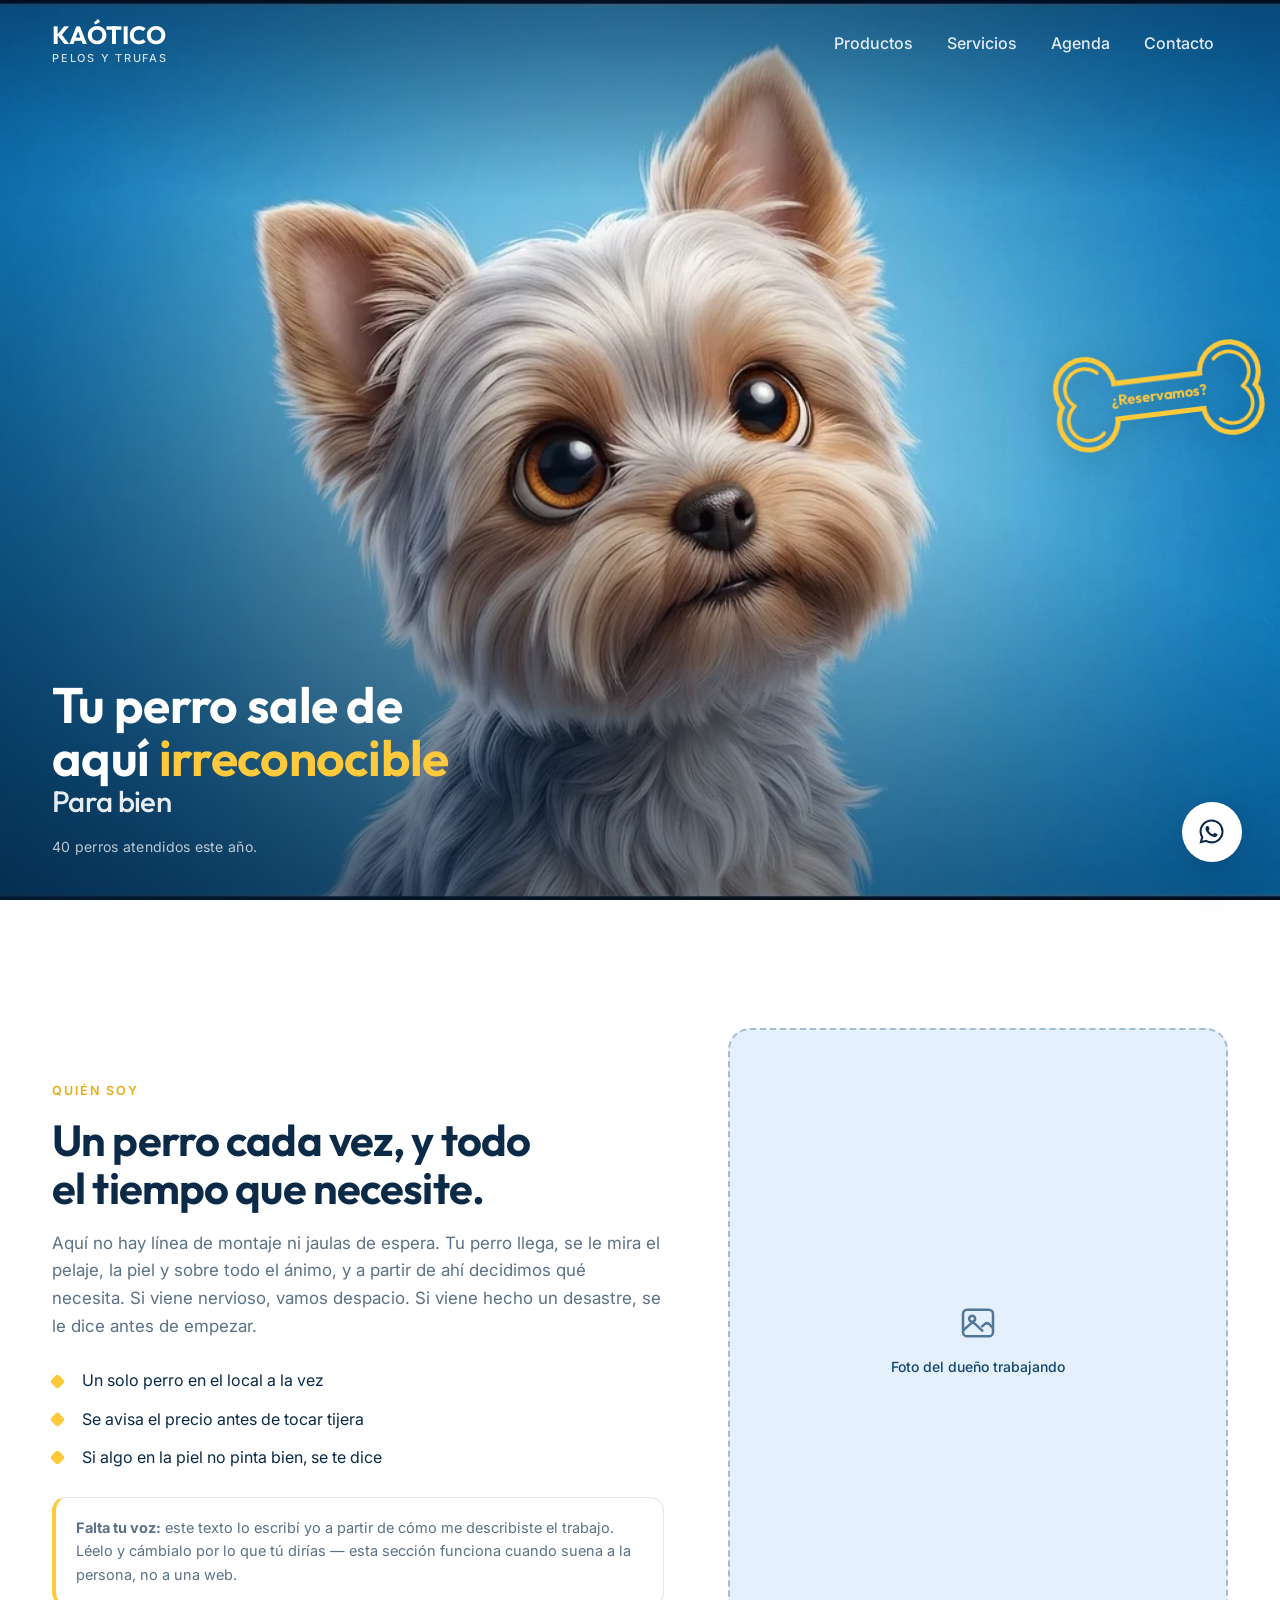
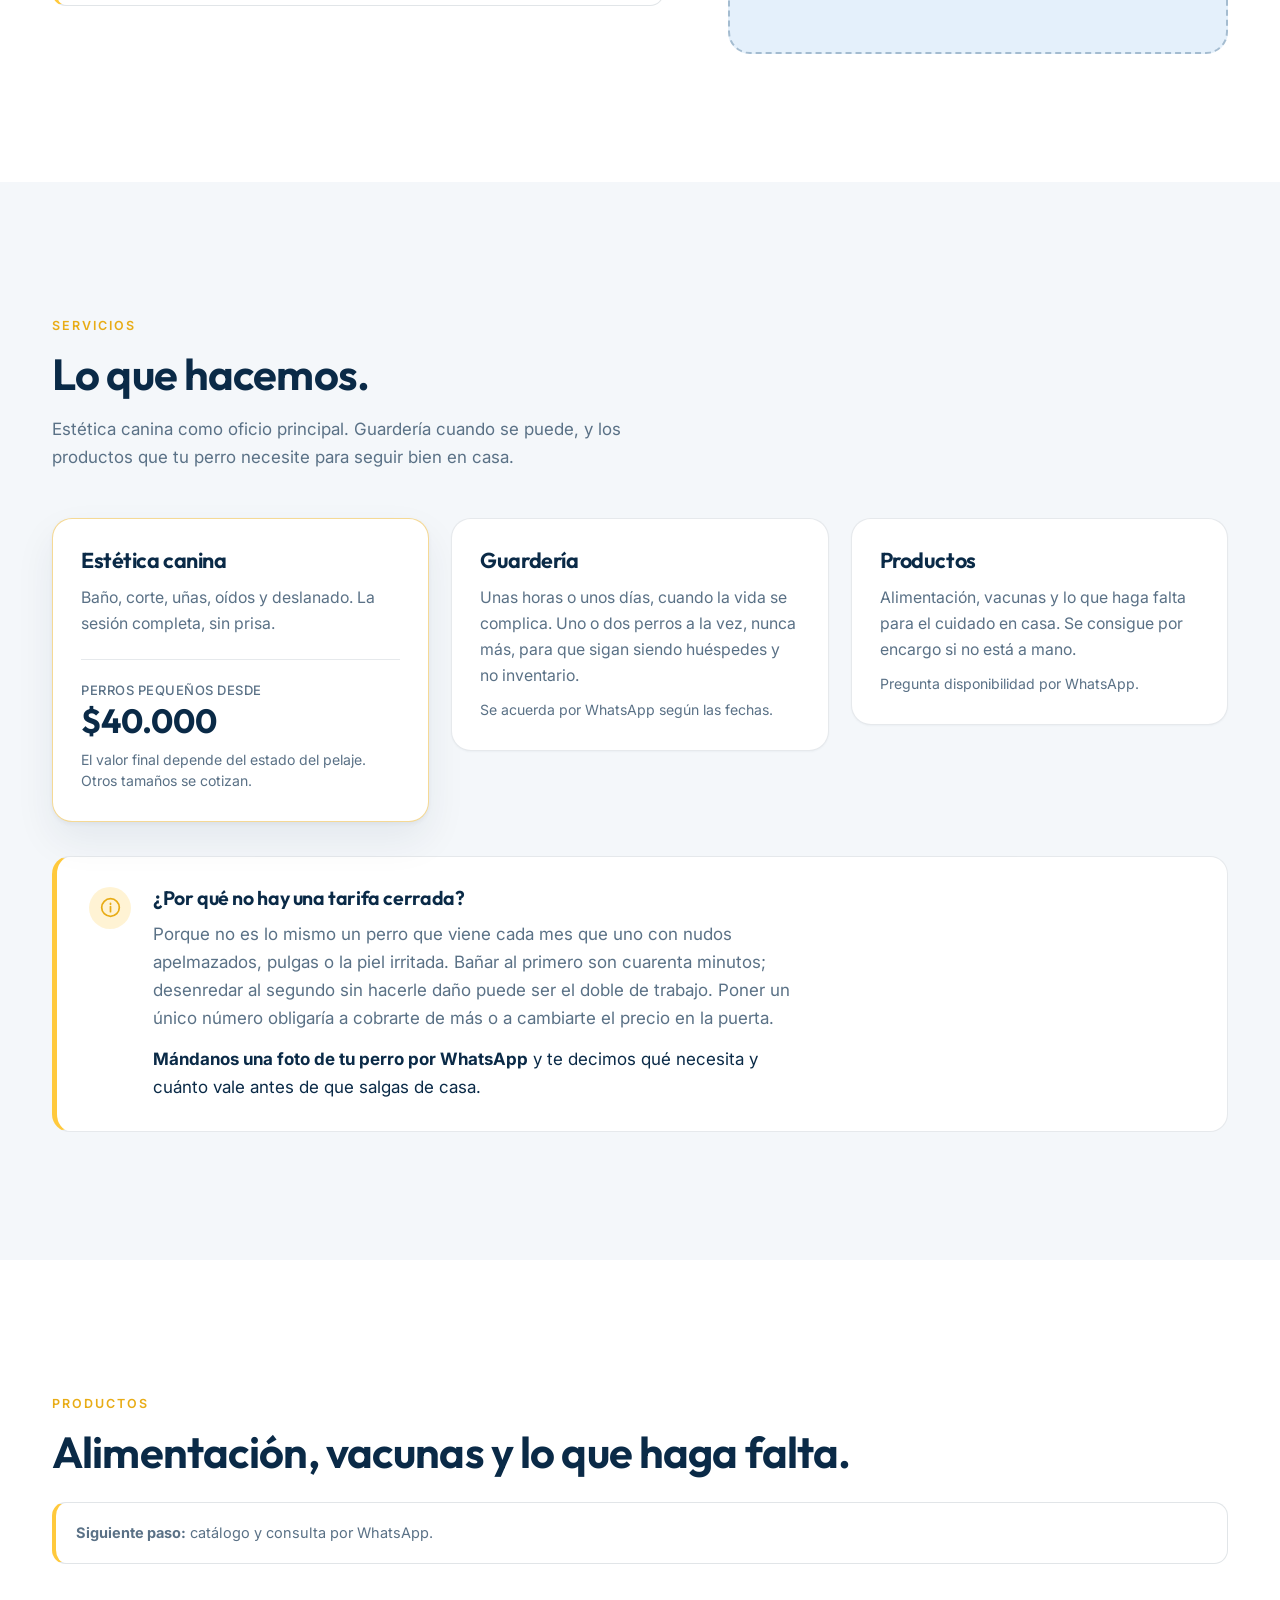
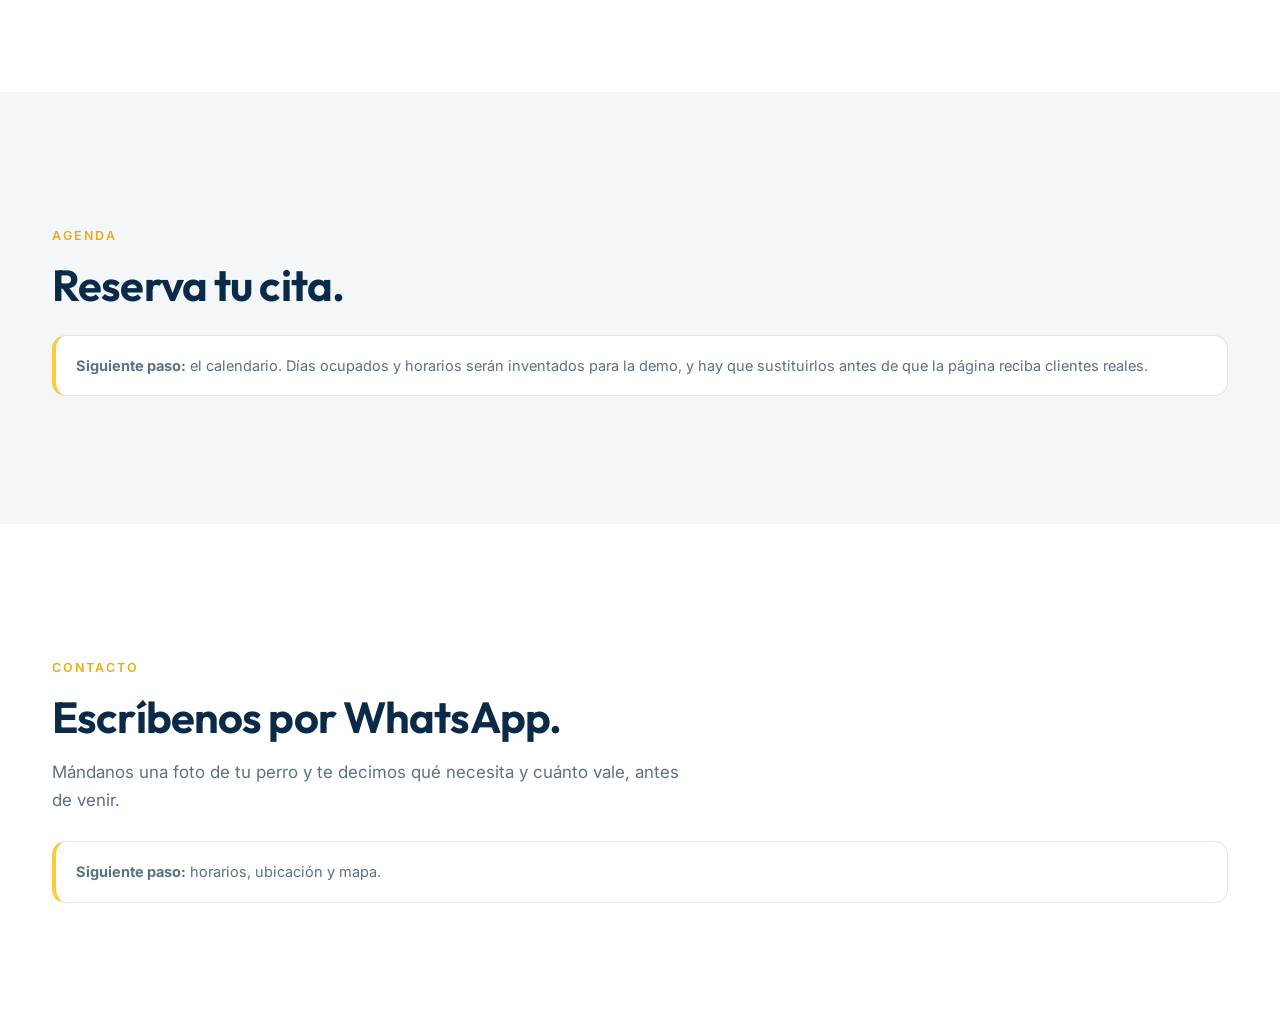
==== site/index.html @ 8104457a "Landing de Kaótico con el cachorro siguiendo el cursor El efecto no usa video: un atlas de 167 poses" ====
<!doctype html>
<html lang="es">
<head>
<meta charset="utf-8">
<meta name="viewport" content="width=device-width, initial-scale=1">
<title>Kaótico · Pelos y Trufas — Estética canina</title>
<meta name="description" content="Kaótico · Pelos y Trufas. Estética canina con cita previa, guardería por horas o días y productos para tu perro.">

<link rel="preconnect" href="https://fonts.googleapis.com">
<link rel="preconnect" href="https://fonts.gstatic.com" crossorigin>
<link href="https://fonts.googleapis.com/css2?family=Outfit:wght@500;600;650;700&family=Inter:wght@400;500;600&display=swap" rel="stylesheet">
<link rel="stylesheet" href="css/styles.css">

<link rel="preload" as="image" href="assets/fondo.webp">
<link rel="preload" as="image" href="assets/atlas-lo.webp">
</head>
<body>

<a class="saltar" href="#quien">Saltar al contenido</a>

<!-- La navegación no tiene barra propia: flota sobre el hero y solo se
     convierte en barra blanca cuando el hero deja de estar en pantalla. -->
<nav class="nav" id="nav" data-fuera="no" aria-label="Principal">
  <div class="contenedor">
    <a class="marca" href="#">
      <b>KAÓTICO</b>
      <small>Pelos y Trufas</small>
    </a>

    <div class="enlaces">
      <a href="#productos">Productos</a>
      <a href="#servicios">Servicios</a>
      <a href="#agenda">Agenda</a>
      <a href="#contacto">Contacto</a>
    </div>

    <button class="menu-btn" type="button" aria-label="Abrir menú" aria-expanded="false">
      <svg viewBox="0 0 24 24" fill="none" stroke="currentColor" stroke-width="2" stroke-linecap="round">
        <path d="M4 7h16M4 12h16M4 17h16"/>
      </svg>
    </button>
  </div>
</nav>

<header class="hero">
  <div class="hero-lienzo">
    <div class="hero-fondo"></div>
    <div class="hero-sprite" id="sprite"></div>
  </div>
  <div class="hero-velo"></div>

  <div class="hero-capa">
    <div class="contenedor">
      <div class="hero-gancho">
        <h1>
          <span class="linea-1">Tu perro sale de aquí <em>irreconocible</em></span>
          <span class="linea-2">Para bien</span>
        </h1>
        <p class="linea-3">40 perros atendidos este año.</p>
      </div>
    </div>
  </div>

  <!-- A la derecha, a media altura: justo donde el cachorro mira sacando la
       lengua. El hueso es el único elemento pulsable del hero. -->
  <div class="hueso-sitio">
    <a class="hueso" href="#agenda">
      <!-- Contorno exterior: se resta una silueta encogida a la silueta completa,
           asi el azul del fondo se ve por dentro y no hay relleno. -->
      <svg class="hueso-svg" viewBox="0 0 300 170" aria-hidden="true" focusable="false">
        <defs>
          <mask id="k-borde">
            <g fill="#fff">
              <rect x="50" y="57" width="200" height="56"/>
              <circle cx="50" cy="63" r="44"/><circle cx="50" cy="107" r="44"/>
              <circle cx="250" cy="63" r="44"/><circle cx="250" cy="107" r="44"/>
            </g>
            <g fill="#000">
              <rect x="50" y="64" width="200" height="42"/>
              <circle cx="50" cy="63" r="37"/><circle cx="50" cy="107" r="37"/>
              <circle cx="250" cy="63" r="37"/><circle cx="250" cy="107" r="37"/>
            </g>
          </mask>
        </defs>
        <rect width="300" height="170" fill="currentColor" mask="url(#k-borde)"/>
        <!-- Contorno interior: arcos sueltos sobre cada bulto, no una silueta
             recortada. Recortarla con un rectangulo dejaba picos junto al texto;
             con trazo de punta redonda las lineas mueren suaves y solo existen
             en los extremos. -->
        <g fill="none" stroke="currentColor" stroke-width="5"
           stroke-linecap="round" stroke-linejoin="round">
          <path d="M 266.55 84.96 L 267.65 84.09 L 268.70 83.16 L 269.70 82.18 L 270.66 81.15 L 271.55 80.08 L 272.40 78.96 L 273.18 77.79 L 273.91 76.59 L 274.57 75.36 L 275.17 74.09 L 275.70 72.79 L 276.16 71.47 L 276.56 70.12 L 276.89 68.76 L 277.15 67.38 L 277.34 65.99 L 277.45 64.60 L 277.50 63.19 L 277.47 61.79 L 277.38 60.39 L 277.21 59.00 L 276.97 57.62 L 276.66 56.25 L 276.28 54.90 L 275.83 53.57 L 275.32 52.27 L 274.74 50.99 L 274.10 49.75 L 273.39 48.54 L 272.62 47.36 L 271.79 46.23 L 270.91 45.14 L 269.97 44.10 L 268.98 43.10 L 267.95 42.16 L 266.86 41.27 L 265.73 40.44 L 264.56 39.67 L 263.35 38.96 L 262.11 38.31 L 260.83 37.72 L 259.53 37.20 L 258.21 36.75 L 256.86 36.37 L 255.49 36.05 L 254.11 35.81 L 252.72 35.63 L 251.32 35.53 L 249.92 35.50 L 248.52 35.54 L 247.12 35.65 L 245.73 35.83 L 244.35 36.09 L 242.98 36.41 L 241.64 36.80 L 240.31 37.26 L 239.01 37.79 L 237.74 38.38 L 236.50 39.04 L 235.30 39.76 L 234.13 40.54 L 233.01 41.38 L 231.93 42.27 L 230.90 43.22"/>
          <path d="M 266.55 85.04 L 267.65 85.91 L 268.70 86.84 L 269.70 87.82 L 270.66 88.85 L 271.55 89.92 L 272.40 91.04 L 273.18 92.21 L 273.91 93.41 L 274.57 94.64 L 275.17 95.91 L 275.70 97.21 L 276.16 98.53 L 276.56 99.88 L 276.89 101.24 L 277.15 102.62 L 277.34 104.01 L 277.45 105.40 L 277.50 106.81 L 277.47 108.21 L 277.38 109.61 L 277.21 111.00 L 276.97 112.38 L 276.66 113.75 L 276.28 115.10 L 275.83 116.43 L 275.32 117.73 L 274.74 119.01 L 274.10 120.25 L 273.39 121.46 L 272.62 122.64 L 271.79 123.77 L 270.91 124.86 L 269.97 125.90 L 268.98 126.90 L 267.95 127.84 L 266.86 128.73 L 265.73 129.56 L 264.56 130.33 L 263.35 131.04 L 262.11 131.69 L 260.83 132.28 L 259.53 132.80 L 258.21 133.25 L 256.86 133.63 L 255.49 133.95 L 254.11 134.19 L 252.72 134.37 L 251.32 134.47 L 249.92 134.50 L 248.52 134.46 L 247.12 134.35 L 245.73 134.17 L 244.35 133.91 L 242.98 133.59 L 241.64 133.20 L 240.31 132.74 L 239.01 132.21 L 237.74 131.62 L 236.50 130.96 L 235.30 130.24 L 234.13 129.46 L 233.01 128.62 L 231.93 127.73 L 230.90 126.78"/>
          <path d="M 33.45 84.96 L 32.35 84.09 L 31.30 83.16 L 30.30 82.18 L 29.34 81.15 L 28.45 80.08 L 27.60 78.96 L 26.82 77.79 L 26.09 76.59 L 25.43 75.36 L 24.83 74.09 L 24.30 72.79 L 23.84 71.47 L 23.44 70.12 L 23.11 68.76 L 22.85 67.38 L 22.66 65.99 L 22.55 64.60 L 22.50 63.19 L 22.53 61.79 L 22.62 60.39 L 22.79 59.00 L 23.03 57.62 L 23.34 56.25 L 23.72 54.90 L 24.17 53.57 L 24.68 52.27 L 25.26 50.99 L 25.90 49.75 L 26.61 48.54 L 27.38 47.36 L 28.21 46.23 L 29.09 45.14 L 30.03 44.10 L 31.02 43.10 L 32.05 42.16 L 33.14 41.27 L 34.27 40.44 L 35.44 39.67 L 36.65 38.96 L 37.89 38.31 L 39.17 37.72 L 40.47 37.20 L 41.79 36.75 L 43.14 36.37 L 44.51 36.05 L 45.89 35.81 L 47.28 35.63 L 48.68 35.53 L 50.08 35.50 L 51.48 35.54 L 52.88 35.65 L 54.27 35.83 L 55.65 36.09 L 57.02 36.41 L 58.36 36.80 L 59.69 37.26 L 60.99 37.79 L 62.26 38.38 L 63.50 39.04 L 64.70 39.76 L 65.87 40.54 L 66.99 41.38 L 68.07 42.27 L 69.10 43.22"/>
          <path d="M 33.45 85.04 L 32.35 85.91 L 31.30 86.84 L 30.30 87.82 L 29.34 88.85 L 28.45 89.92 L 27.60 91.04 L 26.82 92.21 L 26.09 93.41 L 25.43 94.64 L 24.83 95.91 L 24.30 97.21 L 23.84 98.53 L 23.44 99.88 L 23.11 101.24 L 22.85 102.62 L 22.66 104.01 L 22.55 105.40 L 22.50 106.81 L 22.53 108.21 L 22.62 109.61 L 22.79 111.00 L 23.03 112.38 L 23.34 113.75 L 23.72 115.10 L 24.17 116.43 L 24.68 117.73 L 25.26 119.01 L 25.90 120.25 L 26.61 121.46 L 27.38 122.64 L 28.21 123.77 L 29.09 124.86 L 30.03 125.90 L 31.02 126.90 L 32.05 127.84 L 33.14 128.73 L 34.27 129.56 L 35.44 130.33 L 36.65 131.04 L 37.89 131.69 L 39.17 132.28 L 40.47 132.80 L 41.79 133.25 L 43.14 133.63 L 44.51 133.95 L 45.89 134.19 L 47.28 134.37 L 48.68 134.47 L 50.08 134.50 L 51.48 134.46 L 52.88 134.35 L 54.27 134.17 L 55.65 133.91 L 57.02 133.59 L 58.36 133.20 L 59.69 132.74 L 60.99 132.21 L 62.26 131.62 L 63.50 130.96 L 64.70 130.24 L 65.87 129.46 L 66.99 128.62 L 68.07 127.73 L 69.10 126.78"/>
        </g>
      </svg>
      <span>¿Reservamos?</span>
    </a>
  </div>
</header>

<main>

  <section class="seccion" id="quien">
    <div class="contenedor quien">
      <div class="quien-texto">
        <span class="rotulo">Quién soy</span>
        <h2>Un perro cada vez, y todo el tiempo que necesite.</h2>
        <p class="intro">
          Aquí no hay línea de montaje ni jaulas de espera. Tu perro llega, se le mira
          el pelaje, la piel y sobre todo el ánimo, y a partir de ahí decidimos qué
          necesita. Si viene nervioso, vamos despacio. Si viene hecho un desastre,
          se le dice antes de empezar.
        </p>
        <ul class="lista-marcas">
          <li>Un solo perro en el local a la vez</li>
          <li>Se avisa el precio antes de tocar tijera</li>
          <li>Si algo en la piel no pinta bien, se te dice</li>
        </ul>
        <div class="pendiente">
          <b>Falta tu voz:</b> este texto lo escribí yo a partir de cómo me describiste
          el trabajo. Léelo y cámbialo por lo que tú dirías — esta sección funciona
          cuando suena a la persona, no a una web.
        </div>
      </div>

      <figure class="quien-foto">
        <div class="hueco-foto">
          <svg viewBox="0 0 24 24" fill="none" stroke="currentColor" stroke-width="1.5" aria-hidden="true">
            <rect x="3" y="4" width="18" height="16" rx="2.5"/>
            <circle cx="8.5" cy="9.5" r="1.8"/>
            <path d="M3 16.5l4.5-4a2 2 0 0 1 2.7 0L15 17"/>
            <path d="M14 14.5l2-1.8a2 2 0 0 1 2.7 0L21 15"/>
          </svg>
          <span>Foto del dueño trabajando</span>
        </div>
      </figure>
    </div>
  </section>

  <section class="seccion seccion-gris" id="servicios">
    <div class="contenedor">
      <span class="rotulo">Servicios</span>
      <h2>Lo que hacemos.</h2>
      <p class="intro">
        Estética canina como oficio principal. Guardería cuando se puede, y los
        productos que tu perro necesite para seguir bien en casa.
      </p>

      <div class="tarjetas">
        <article class="tarjeta tarjeta-destacada">
          <h3>Estética canina</h3>
          <p>Baño, corte, uñas, oídos y deslanado. La sesión completa, sin prisa.</p>
          <p class="precio">
            <span class="precio-desde">Perros pequeños desde</span>
            <b>$40.000</b>
          </p>
          <p class="precio-nota">
            El valor final depende del estado del pelaje. Otros tamaños se cotizan.
          </p>
        </article>

        <article class="tarjeta">
          <h3>Guardería</h3>
          <p>
            Unas horas o unos días, cuando la vida se complica. Uno o dos perros a la
            vez, nunca más, para que sigan siendo huéspedes y no inventario.
          </p>
          <p class="precio-nota">Se acuerda por WhatsApp según las fechas.</p>
        </article>

        <article class="tarjeta">
          <h3>Productos</h3>
          <p>
            Alimentación, vacunas y lo que haga falta para el cuidado en casa.
            Se consigue por encargo si no está a mano.
          </p>
          <p class="precio-nota">Pregunta disponibilidad por WhatsApp.</p>
        </article>
      </div>

      <!-- Este bloque existe porque el negocio NO tiene tarifa fija: explicarlo
           es mejor que esconderlo, y evita la conversación incómoda en la puerta. -->
      <div class="porque">
        <div class="porque-icono" aria-hidden="true">
          <svg viewBox="0 0 24 24" fill="none" stroke="currentColor" stroke-width="1.8" stroke-linecap="round">
            <circle cx="12" cy="12" r="9.2"/>
            <path d="M12 11v5.4M12 7.6v.9"/>
          </svg>
        </div>
        <div>
          <h3>¿Por qué no hay una tarifa cerrada?</h3>
          <p>
            Porque no es lo mismo un perro que viene cada mes que uno con nudos
            apelmazados, pulgas o la piel irritada. Bañar al primero son cuarenta
            minutos; desenredar al segundo sin hacerle daño puede ser el doble de
            trabajo. Poner un único número obligaría a cobrarte de más o a cambiarte
            el precio en la puerta.
          </p>
          <p class="porque-accion">
            <b>Mándanos una foto de tu perro por WhatsApp</b> y te decimos qué necesita
            y cuánto vale antes de que salgas de casa.
          </p>
        </div>
      </div>
    </div>
  </section>

  <section class="seccion" id="productos">
    <div class="contenedor">
      <span class="rotulo">Productos</span>
      <h2>Alimentación, vacunas y lo que haga falta.</h2>
      <div class="pendiente"><b>Siguiente paso:</b> catálogo y consulta por WhatsApp.</div>
    </div>
  </section>

  <section class="seccion seccion-gris" id="agenda">
    <div class="contenedor">
      <span class="rotulo">Agenda</span>
      <h2>Reserva tu cita.</h2>
      <div class="pendiente">
        <b>Siguiente paso:</b> el calendario. Días ocupados y horarios serán inventados
        para la demo, y hay que sustituirlos antes de que la página reciba clientes reales.
      </div>
    </div>
  </section>

  <section class="seccion" id="contacto">
    <div class="contenedor">
      <span class="rotulo">Contacto</span>
      <h2>Escríbenos por WhatsApp.</h2>
      <p class="intro">
        Mándanos una foto de tu perro y te decimos qué necesita y cuánto vale, antes de venir.
      </p>
      <div class="pendiente"><b>Siguiente paso:</b> horarios, ubicación y mapa.</div>
    </div>
  </section>

</main>

<a class="wpp" href="https://wa.me/" target="_blank" rel="noopener"
   aria-label="Escríbenos por WhatsApp">
  <svg viewBox="0 0 24 24" fill="currentColor" aria-hidden="true">
    <path d="M12.04 2c-5.46 0-9.91 4.45-9.91 9.91 0 1.75.46 3.45 1.32 4.95L2.05 22l5.25-1.38a9.87 9.87 0 0 0 4.74 1.21h.01c5.46 0 9.91-4.45 9.91-9.91 0-2.65-1.03-5.14-2.9-7.01A9.82 9.82 0 0 0 12.04 2zm0 18.15h-.01a8.2 8.2 0 0 1-4.18-1.15l-.3-.18-3.11.82.83-3.04-.2-.31a8.2 8.2 0 0 1-1.26-4.38c0-4.54 3.7-8.23 8.24-8.23a8.2 8.2 0 0 1 8.23 8.24c0 4.54-3.7 8.23-8.24 8.23zm4.52-6.16c-.25-.12-1.47-.72-1.69-.81-.23-.08-.39-.12-.56.13-.16.24-.64.8-.79.97-.14.16-.29.19-.54.06-.25-.12-1.05-.39-1.99-1.23-.74-.66-1.23-1.47-1.38-1.72-.14-.25-.01-.38.11-.5.11-.11.25-.29.37-.43.13-.15.17-.25.25-.41.08-.17.04-.31-.02-.43-.06-.12-.56-1.34-.76-1.84-.2-.48-.4-.42-.56-.43h-.48c-.16 0-.43.06-.65.31-.22.25-.85.83-.85 2.03s.87 2.35.99 2.51c.12.16 1.71 2.61 4.15 3.66.58.25 1.03.4 1.39.51.58.19 1.11.16 1.53.1.47-.07 1.47-.6 1.67-1.18.21-.58.21-1.07.15-1.18-.06-.11-.22-.17-.47-.29z"/>
  </svg>
</a>

<script type="module">
  import { crearGaze } from "./js/gaze.js";

  crearGaze(document.getElementById("sprite"), {
    atlasLo: "assets/atlas-lo.webp",
    atlasHi: "assets/atlas-hi.webp",
    reachX: 0.5,
    reachY: 0.5,
    // La respiracion de reposo movia la pose fuera de la celda central, y con
    // ella se perdia el perro nitido del fondo justo al cargar la pagina.
    // Nitidez en el primer vistazo > movimiento sutil que nadie pidio.
    idle: false,
  });

  // La navegación se vuelve barra blanca solo cuando el hero sale de pantalla
  const nav = document.getElementById("nav");
  const hero = document.querySelector(".hero");
  new IntersectionObserver(
    ([e]) => { nav.dataset.fuera = e.isIntersecting ? "no" : "si"; },
    { rootMargin: "-70px 0px 0px 0px" }
  ).observe(hero);
</script>

</body>
</html>
---- site/css/styles.css ----
/* =========================================================================
   Kaótico · Pelos y Trufas
   Fondo blanco, textos en azul oscuro, detalles en amarillo.
   El azul del hero no es decoración: es el fondo propio del asset del perro.
   ========================================================================= */

:root {
  --azul-900: #0a2a47;   /* titulares y texto */
  --azul-700: #12456f;
  --azul-500: #1e88e5;
  --azul-100: #e4f0fb;

  --amarillo-500: #ffc93c;
  --amarillo-600: #e8ac16;

  --blanco: #ffffff;
  --gris-100: #f4f7fa;
  --tinta-suave: #5a7186;

  --sombra-flota: 0 4px 14px rgba(10, 42, 71, .10), 0 16px 44px rgba(10, 42, 71, .14);
  --ancho: 1240px;
}

* { box-sizing: border-box; }

html { scroll-behavior: smooth; }
@media (prefers-reduced-motion: reduce) {
  html { scroll-behavior: auto; }
}

body {
  margin: 0;
  background: var(--blanco);
  color: var(--azul-900);
  font: 400 17px/1.65 "Inter", ui-sans-serif, system-ui, -apple-system, "Segoe UI", sans-serif;
  -webkit-font-smoothing: antialiased;
}

h1, h2, h3, .marca { font-family: "Outfit", ui-sans-serif, system-ui, sans-serif; margin: 0; }
h1, h2, h3 { font-weight: 650; line-height: 1.1; letter-spacing: -0.02em; }
p { margin: 0; }
a { color: inherit; }

.contenedor {
  width: 100%;
  max-width: var(--ancho);
  margin-inline: auto;
  padding-inline: 32px;
}

.saltar {
  position: absolute; left: -9999px; top: 0; z-index: 300;
  background: var(--azul-900); color: #fff; padding: 12px 18px;
}
.saltar:focus { left: 0; }

:where(a, button, input, select, textarea):focus-visible {
  outline: 3px solid var(--amarillo-500);
  outline-offset: 3px;
  border-radius: 8px;
}

/* =========================================================================
   Navegación — vive ENCIMA del hero, sin barra propia.
   Al salir del hero se vuelve una barra blanca para seguir siendo utilizable.
   ========================================================================= */

.nav {
  position: fixed;
  inset: 0 0 auto 0;
  z-index: 200;
  display: flex;
  align-items: center;
  gap: 34px;
  padding: 22px 0;
  transition: background .3s ease, padding .3s ease, box-shadow .3s ease;
}
.nav .contenedor {
  display: flex;
  align-items: center;
  gap: 40px;
  width: 100%;
}

.marca {
  display: inline-flex;
  flex-direction: column;
  line-height: 1;
  text-decoration: none;
  color: #fff;
  margin-right: auto;
}
.marca b {
  font-size: 25px;
  font-weight: 700;
  letter-spacing: .01em;
}
.marca small {
  font-family: "Inter", sans-serif;
  font-size: 11px;
  font-weight: 500;
  letter-spacing: .16em;
  text-transform: uppercase;
  opacity: .82;
  margin-top: 5px;
}

.enlaces { display: flex; align-items: center; gap: 6px; }
.enlaces a {
  position: relative;
  padding: 8px 4px;
  margin-inline: 10px;
  text-decoration: none;
  font-size: 16px;
  font-weight: 500;
  color: rgba(255, 255, 255, .88);
  transition: color .18s ease;
}
.enlaces a::after {
  content: "";
  position: absolute;
  left: 0; right: 0; bottom: 0;
  height: 2.5px;
  border-radius: 2px;
  background: var(--amarillo-500);
  transform: scaleX(0);
  transform-origin: left;
  transition: transform .22s ease;
}
.enlaces a:hover { color: #fff; }
.enlaces a:hover::after { transform: scaleX(1); }

/* fuera del hero */
.nav[data-fuera="si"] {
  background: rgba(255, 255, 255, .93);
  backdrop-filter: saturate(150%) blur(14px);
  box-shadow: 0 1px 0 rgba(10, 42, 71, .09);
  padding: 12px 0;
}
.nav[data-fuera="si"] .marca { color: var(--azul-900); }
.nav[data-fuera="si"] .marca small { color: var(--tinta-suave); opacity: 1; }
.nav[data-fuera="si"] .enlaces a { color: var(--tinta-suave); }
.nav[data-fuera="si"] .enlaces a:hover { color: var(--azul-900); }

.menu-btn {
  display: none;
  width: 44px; height: 44px;
  border: 0; border-radius: 12px;
  background: rgba(255, 255, 255, .18);
  color: #fff;
  cursor: pointer;
  place-items: center;
}
.nav[data-fuera="si"] .menu-btn {
  background: var(--gris-100);
  color: var(--azul-900);
}
.menu-btn svg { width: 21px; height: 21px; }

/* =========================================================================
   Hero — pantalla completa
   ========================================================================= */

.hero {
  position: relative;
  min-height: 100svh;
  overflow: hidden;
  isolation: isolate;
  background: var(--azul-500);
}

.hero-lienzo {
  position: absolute;
  inset: 0;
  z-index: 0;
  container-type: size;
}
.hero-fondo {
  position: absolute;
  inset: 0;
  background-image: url("../assets/fondo.webp");
  background-size: cover;
  background-position: center;
}

/* El sprite se escala EXACTAMENTE como el fondo. Con cover sobre una imagen
   de 1280x720 centrada: ancho renderizado = max(100cqw, 177.78cqh); el perro
   ocupa un cuadrado del 56.25% de ese ancho y su centro cae en el 52.5%. */
.hero-sprite {
  --img-ancho: max(100cqw, 177.7778cqh);
  position: absolute;
  width: max(56.25cqw, 100cqh);
  aspect-ratio: 1 / 1;
  left: calc(50% + 0.025 * var(--img-ancho));
  top: 50%;
  transform: translate(calc(-50% + var(--gesto-x, 0px)), -50%)
             rotateX(var(--gesto-y, 0deg));
  background-repeat: no-repeat;
  will-change: background-position, transform;
  /* La celda del atlas y el fondo son codificaciones distintas de los mismos
     pixeles, asi que su union deja una costura vertical visible (medida: 5/255
     frente a 0.79 de variacion natural del degradado). Difuminando los bordes
     laterales el salto se reparte en 27px y desaparece. Solo a los lados: el
     perro deja 40px de margen a la izquierda y 60px a la derecha, y arriba y
     abajo el sprite coincide con el borde del hero, donde no hay costura. */
  -webkit-mask-image: linear-gradient(to right, transparent 0, #000 3%, #000 97%, transparent 100%);
  mask-image: linear-gradient(to right, transparent 0, #000 3%, #000 97%, transparent 100%);
}

/* Oscurecidos suaves: arriba para que la navegación se lea, abajo izquierda
   para el titular. Ninguno toca la cara del perro. */
.hero-velo {
  position: absolute;
  inset: 0;
  z-index: 1;
  pointer-events: none;
  background:
    linear-gradient(to bottom, rgba(4, 30, 56, .46) 0%, rgba(4, 30, 56, 0) 22%),
    linear-gradient(22deg, rgba(4, 30, 56, .80) 0%, rgba(4, 30, 56, .38) 32%, rgba(4, 30, 56, 0) 56%);
}

.hero-capa {
  position: relative;
  z-index: 2;
  min-height: 100svh;
  display: flex;
  align-items: flex-end;
  padding-block: 132px 42px;
  pointer-events: none;
}
.hero-capa .contenedor { width: 100%; }

/* ---------- abajo a la izquierda: el gancho ----------
   Tres líneas con jerarquía descendente, pegadas abajo y a la izquierda para
   caer en el sector donde el cachorro mira hacia abajo-izquierda. */
.hero-gancho {
  max-width: 32rem;
  color: #fff;
  pointer-events: auto;
}
.hero-gancho h1 { display: grid; gap: 2px; }
.linea-1 {
  display: block;
  font-size: clamp(2rem, 3.9vw, 3.15rem);
  line-height: 1.06;
  text-wrap: balance;
}
.linea-1 em { font-style: normal; color: var(--amarillo-500); }
.linea-2 {
  display: block;
  font-size: clamp(1.3rem, 2.3vw, 1.95rem);
  line-height: 1.1;
  font-weight: 500;
  color: rgba(255, 255, 255, .90);
}
.linea-3 {
  margin-top: 16px;
  font-size: clamp(.88rem, 1.05vw, .98rem);
  letter-spacing: .02em;
  color: rgba(255, 255, 255, .72);
}

/* ---------- a la derecha, a media altura: el hueso ---------- */
/* El hueso se coloca a partir de DONDE TERMINA EL PERRO, no de la derecha de
   la pantalla. El fondo se pinta con `cover`, así que su escala se deduce del
   viewport: ancho renderizado = max(100vw, 177.78svh) y el perro ocupa un
   cuadrado de max(56.25vw, 100svh) centrado en el 52.5% de la imagen. El borde
   derecho del perro cae en su 93.33%. Si no cabe, se pega al margen. */
.hueso-sitio {
  --img: max(100vw, 177.7778svh);
  --sw: max(56.25vw, 100svh);
  --ancho-hueso: clamp(166px, 17vw, 236px);
  position: absolute;
  z-index: 3;
  top: 44%;
  left: min(
    calc(50% + 0.025 * var(--img) + 0.4333 * var(--sw) + 10px),
    calc(100% - var(--ancho-hueso) - 12px)
  );
  transform: translateY(-50%);
}

.hueso {
  position: relative;
  display: grid;
  place-items: center;
  width: var(--ancho-hueso, clamp(166px, 17vw, 236px));
  color: var(--amarillo-500);
  text-decoration: none;
  cursor: pointer;
  pointer-events: auto;
  transform: rotate(-7deg);
  filter: drop-shadow(0 6px 18px rgba(4, 30, 56, .40));
  transition: transform .28s cubic-bezier(.34, 1.56, .64, 1);
}
.hueso-svg {
  grid-area: 1 / 1;
  width: 100%;
  height: auto;
  display: block;
}
.hueso span {
  grid-area: 1 / 1;
  font: 650 clamp(.85rem, 1.15vw, 1.08rem)/1 "Outfit", sans-serif;
  letter-spacing: -.01em;
  color: var(--amarillo-500);
  white-space: nowrap;
}

.hueso:hover, .hueso:focus-visible { animation: menear .55s ease both; }
@keyframes menear {
  0%   { transform: rotate(-7deg)  scale(1); }
  22%  { transform: rotate(-1deg)  scale(1.05); }
  46%  { transform: rotate(-12deg) scale(1.05); }
  70%  { transform: rotate(-4deg)  scale(1.03); }
  100% { transform: rotate(-7deg)  scale(1); }
}
@media (prefers-reduced-motion: reduce) {
  .hueso:hover, .hueso:focus-visible { animation: none; transform: rotate(-7deg) scale(1.04); }
}

/* =========================================================================
   Burbuja de WhatsApp — blanca, porque el fondo del sitio es blanco
   ========================================================================= */

.wpp {
  position: fixed;
  z-index: 250;
  right: max(3vw, 20px);
  bottom: max(3vw, 20px);
  width: 60px; height: 60px;
  display: grid;
  place-items: center;
  border-radius: 50%;
  background: var(--blanco);
  color: var(--azul-900);
  box-shadow: var(--sombra-flota);
  transition: transform .2s ease, box-shadow .2s ease;
}
.wpp svg { width: 29px; height: 29px; }
.wpp::after {
  content: "";
  position: absolute;
  inset: -4px;
  border-radius: 50%;
  border: 2.5px solid var(--amarillo-500);
  opacity: 0;
  transition: opacity .2s ease;
}
.wpp:hover { transform: translateY(-3px) scale(1.05); }
.wpp:hover::after { opacity: 1; }

/* =========================================================================
   Secciones del cuerpo (pendientes de contenido real)
   ========================================================================= */

.seccion { padding-block: clamp(72px, 10vw, 128px); }
.seccion-gris { background: var(--gris-100); }

.rotulo {
  display: inline-block;
  font-size: 12.5px;
  font-weight: 600;
  letter-spacing: .16em;
  text-transform: uppercase;
  color: var(--amarillo-600);
  margin-bottom: 14px;
}
.seccion h2 { font-size: clamp(2rem, 3.4vw, 2.9rem); text-wrap: balance; }
.seccion p.intro {
  margin-top: 18px;
  max-width: 40rem;
  font-size: 1.06rem;
  color: var(--tinta-suave);
  text-wrap: pretty;
}

.quien {
  display: grid;
  grid-template-columns: 1.1fr .9fr;
  gap: clamp(34px, 5vw, 76px);
  align-items: center;
}

.lista-marcas {
  list-style: none;
  margin: 26px 0 0;
  padding: 0;
  display: grid;
  gap: 12px;
}
.lista-marcas li {
  position: relative;
  padding-left: 30px;
  font-size: 1rem;
  color: var(--azul-900);
}
.lista-marcas li::before {
  content: "";
  position: absolute;
  left: 0;
  top: .52em;
  width: 11px;
  height: 11px;
  border-radius: 3px;
  background: var(--amarillo-500);
  transform: rotate(45deg);
}

.quien-foto { margin: 0; }
.hueco-foto {
  aspect-ratio: 4 / 5;
  border-radius: 22px;
  background: var(--azul-100);
  border: 2px dashed rgba(18, 69, 111, .30);
  display: grid;
  place-content: center;
  justify-items: center;
  gap: 12px;
  padding: 24px;
  text-align: center;
  color: var(--azul-700);
}
.hueco-foto svg { width: 40px; height: 40px; opacity: .7; }
.hueco-foto span { font-size: 14px; font-weight: 500; }

/* ---------- tarjetas de servicio ---------- */
.tarjetas {
  margin-top: 46px;
  display: grid;
  grid-template-columns: repeat(3, 1fr);
  gap: 22px;
  align-items: start;
}
.tarjeta {
  background: var(--blanco);
  border: 1px solid rgba(10, 42, 71, .10);
  border-radius: 20px;
  padding: 30px 28px;
  box-shadow: 0 1px 2px rgba(10, 42, 71, .04);
}
.tarjeta h3 { font-size: 1.35rem; }
.tarjeta p {
  margin-top: 12px;
  color: var(--tinta-suave);
  font-size: .99rem;
  text-wrap: pretty;
}
.tarjeta-destacada {
  border-color: rgba(232, 172, 22, .45);
  box-shadow: 0 2px 4px rgba(10, 42, 71, .05), 0 18px 40px rgba(10, 42, 71, .07);
}

.precio {
  margin-top: 22px !important;
  padding-top: 20px;
  border-top: 1px solid rgba(10, 42, 71, .10);
  display: flex;
  flex-direction: column;
  gap: 2px;
}
.precio-desde {
  font-size: 13px;
  font-weight: 500;
  letter-spacing: .04em;
  text-transform: uppercase;
  color: var(--tinta-suave);
}
.precio b {
  font: 700 2.1rem/1.05 "Outfit", sans-serif;
  color: var(--azul-900);
}
.precio-nota {
  margin-top: 10px !important;
  font-size: .88rem !important;
  line-height: 1.5;
  color: var(--tinta-suave);
}

/* ---------- por qué no hay tarifa cerrada ---------- */
.porque {
  margin-top: 34px;
  display: flex;
  gap: 22px;
  align-items: flex-start;
  background: var(--blanco);
  border: 1px solid rgba(10, 42, 71, .10);
  border-left: 5px solid var(--amarillo-500);
  border-radius: 18px;
  padding: 30px 32px;
}
.porque-icono {
  flex: 0 0 auto;
  width: 42px;
  height: 42px;
  display: grid;
  place-items: center;
  border-radius: 50%;
  background: rgba(255, 201, 60, .22);
  color: var(--amarillo-600);
}
.porque-icono svg { width: 23px; height: 23px; }
.porque h3 { font-size: 1.22rem; }
.porque p {
  margin-top: 12px;
  color: var(--tinta-suave);
  max-width: 58ch;
  text-wrap: pretty;
}
.porque-accion { color: var(--azul-900) !important; }

.pendiente {
  margin-top: 26px;
  padding: 18px 20px;
  border-radius: 14px;
  background: var(--blanco);
  border: 1px solid rgba(10, 42, 71, .12);
  border-left: 4px solid var(--amarillo-500);
  font-size: 14.5px;
  color: var(--tinta-suave);
}

/* =========================================================================
   Adaptación
   ========================================================================= */

@media (max-width: 900px) {
  .contenedor { padding-inline: 22px; }
  .enlaces { display: none; }
  .menu-btn { display: grid; }

  /* En vertical, `cover` sobre una imagen 16:9 amplía tanto que solo se ve un
     primer plano deformado. Aquí el perro ocupa su propia banda 16:9 arriba y
     el texto vive debajo, sobre blanco. El conjunto sigue llenando la pantalla. */
  .hero {
    display: flex;
    flex-direction: column;
    background: var(--blanco);
  }
  .hero-lienzo {
    position: relative;
    inset: auto;
    flex: 0 0 auto;
    width: 100%;
    aspect-ratio: 16 / 9;
  }
  .hero-velo {
    inset: 0 0 auto 0;
    height: 110px;
    background: linear-gradient(to bottom, rgba(4, 30, 56, .55) 0%, rgba(4, 30, 56, 0) 100%);
  }

  .hero-capa {
    position: relative;
    flex: 1 1 auto;
    min-height: 0;
    align-items: center;
    /* deja sitio abajo para el hueso, que va posicionado */
    padding-block: 28px 150px;
  }
  .hero-gancho { max-width: none; color: var(--azul-900); }
  /* Sobre blanco hay que reasignar TODOS los colores del gancho: los del
     escritorio son blancos sobre el azul del hero y aquí desaparecerían. */
  .linea-1 { font-size: clamp(1.9rem, 7.6vw, 2.6rem); }
  .linea-1 em { color: var(--amarillo-600); }
  .linea-2 { color: var(--azul-700); font-size: clamp(1.15rem, 4.6vw, 1.6rem); }
  .linea-3 { color: var(--tinta-suave); margin-top: 14px; }

  /* El hueso baja abajo a la izquierda: a media altura taparía al perro.
     El desplazamiento incluye el saliente del bulto (0.30 de la altura), para
     que el borde real del hueso quede alineado con el texto y no se salga. */
  .hueso-sitio {
    top: auto;
    bottom: 7vh;
    right: auto;
    left: calc(22px + 68px * .30);
    transform: none;
    pointer-events: auto;
  }
  /* el amarillo claro sobre blanco no llega al contraste mínimo: se oscurece
     el trazo y el texto pasa a azul */
  .hueso { color: var(--amarillo-600); }
  .hueso span { color: var(--azul-900); }

  .quien { grid-template-columns: 1fr; }
  .quien-foto { max-width: 330px; }
  .tarjetas { grid-template-columns: 1fr; gap: 16px; margin-top: 34px; }
  .porque { flex-direction: column; gap: 16px; padding: 26px 24px; }
}

@media (max-width: 560px) {
  body { font-size: 16px; }
  .marca b { font-size: 21px; }
  .wpp { width: 54px; height: 54px; }
  .wpp svg { width: 26px; height: 26px; }
}
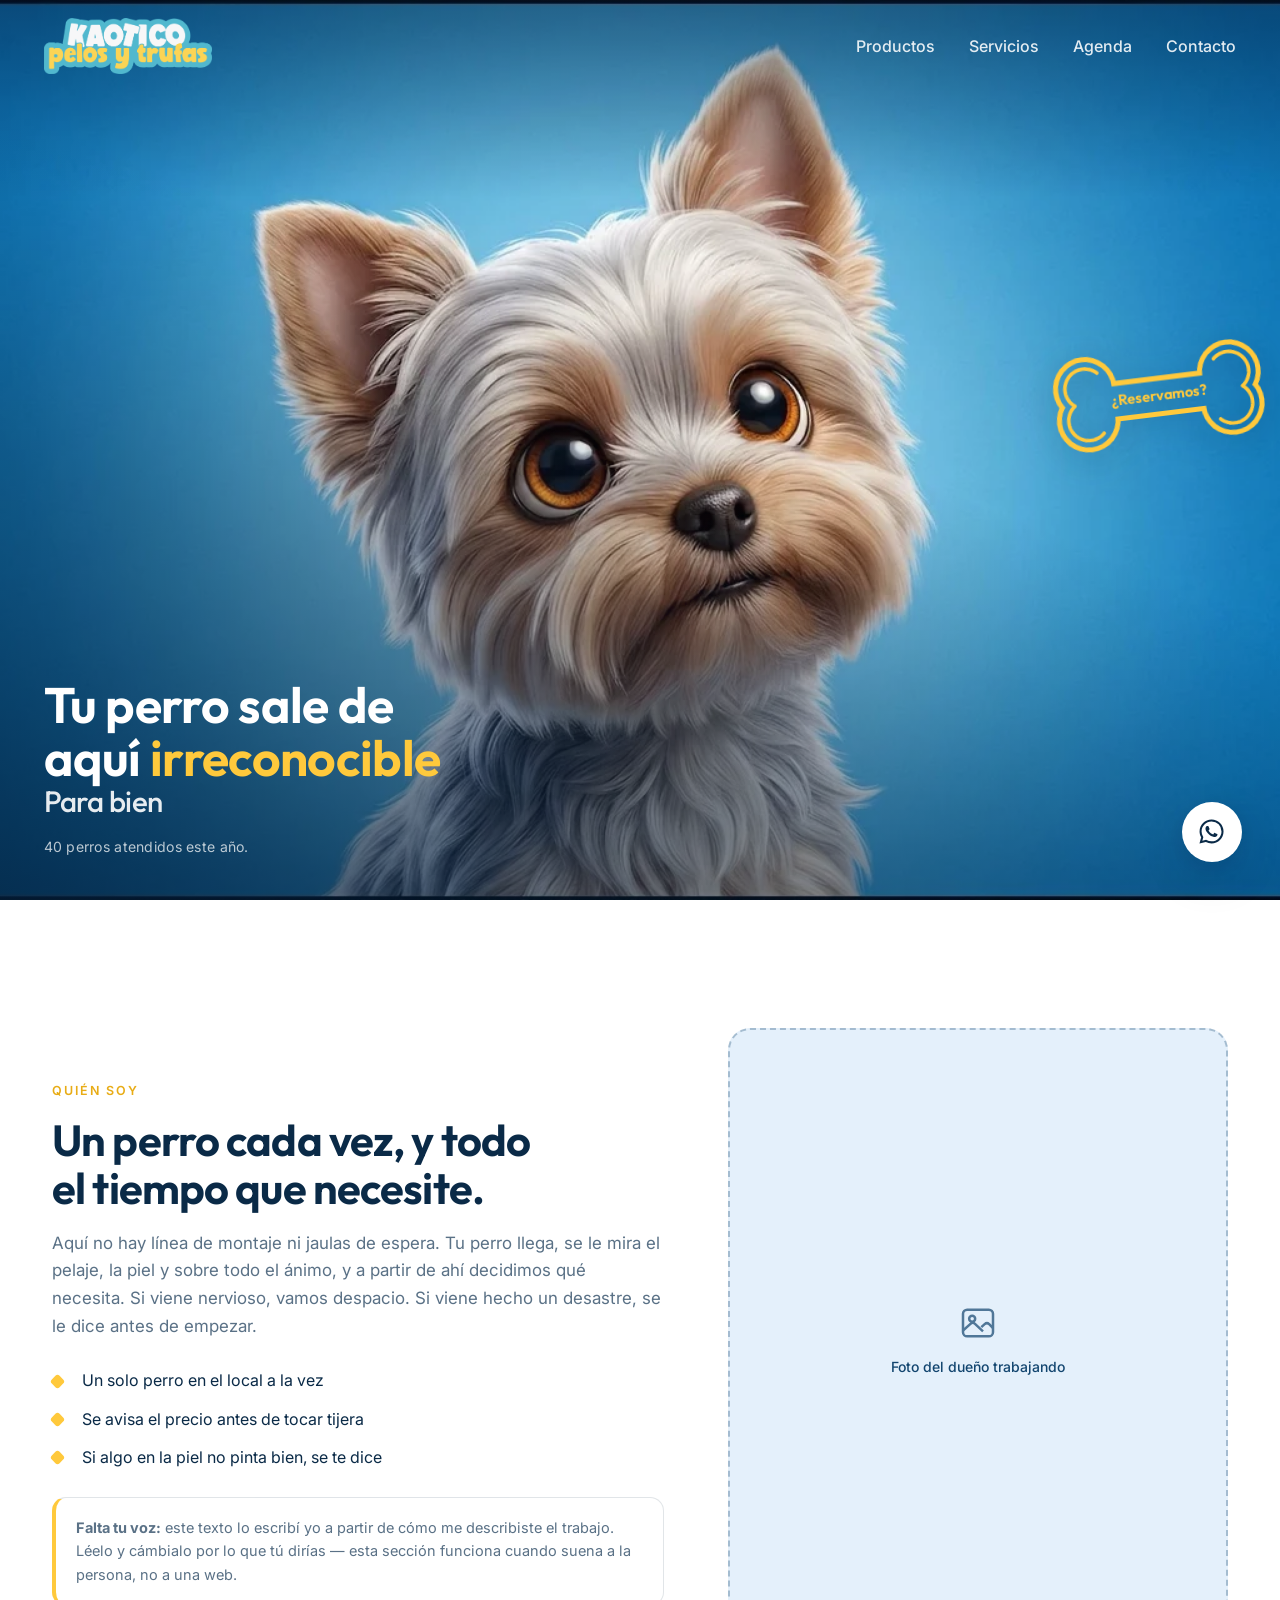
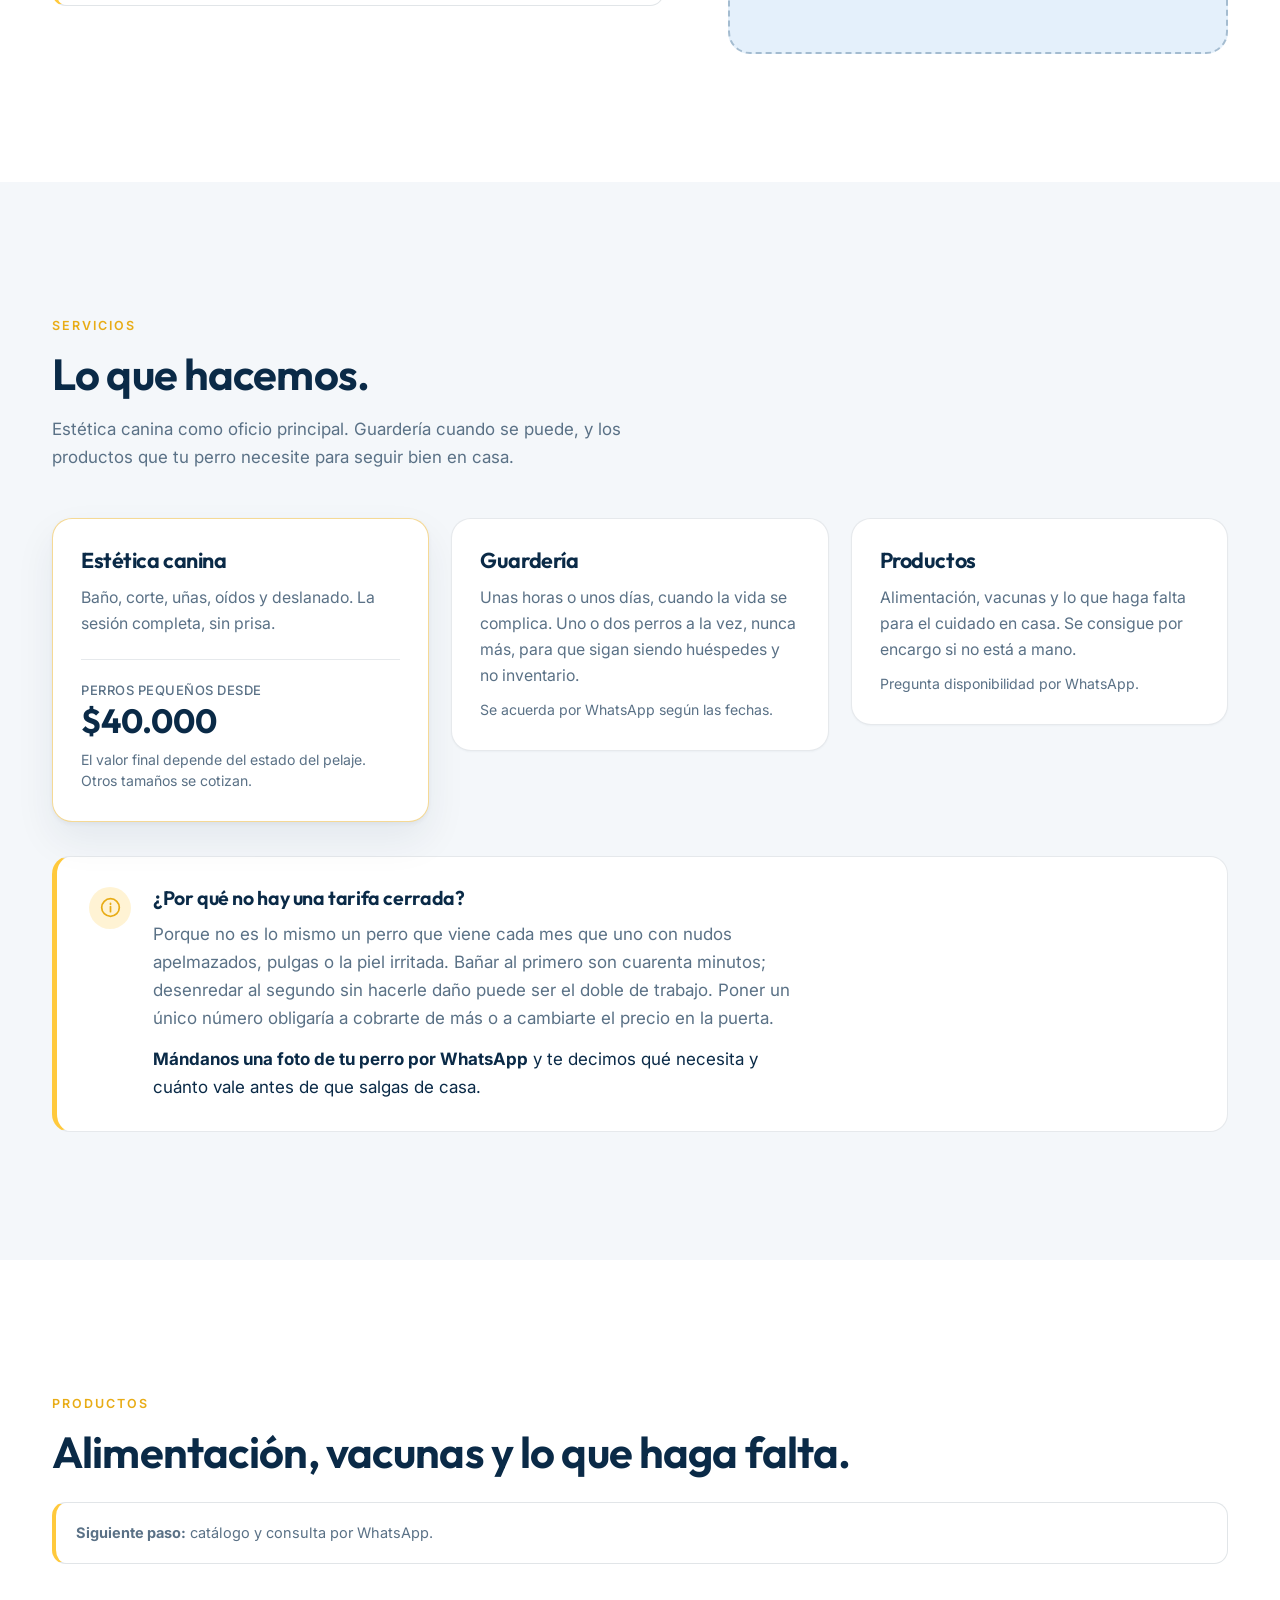
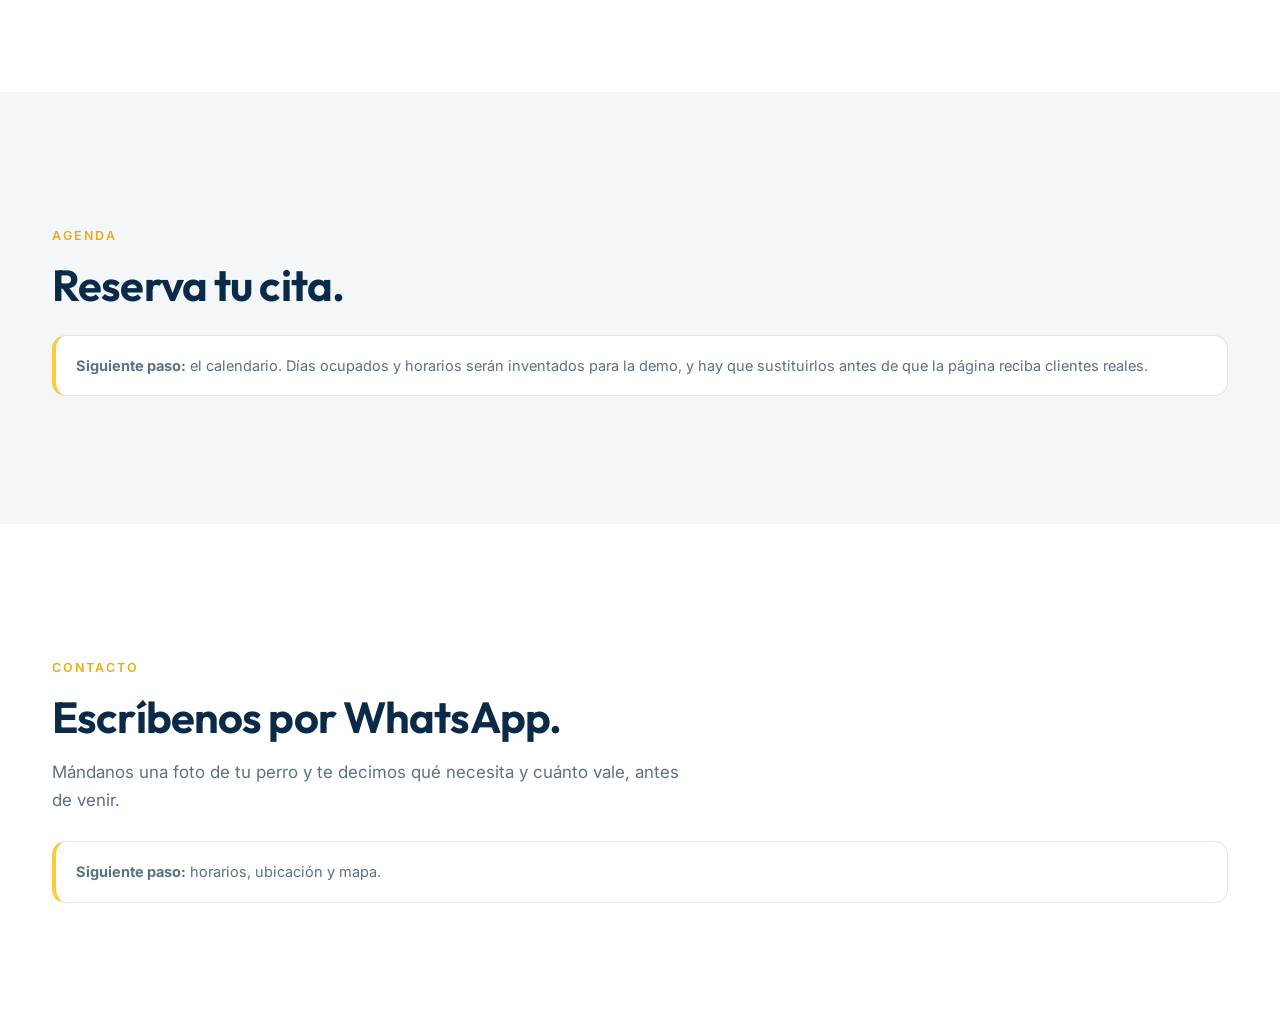
==== commit 0450a9c2: "Logo real y elementos del hero pegados a las esquinas El texto "KAÓTICO / Pelos y Trufas" pasa a ser" ====
--- a/site/index.html
+++ b/site/index.html
@@ -21,10 +21,9 @@
 <!-- La navegación no tiene barra propia: flota sobre el hero y solo se
      convierte en barra blanca cuando el hero deja de estar en pantalla. -->
 <nav class="nav" id="nav" data-fuera="no" aria-label="Principal">
-  <div class="contenedor">
-    <a class="marca" href="#">
-      <b>KAÓTICO</b>
-      <small>Pelos y Trufas</small>
+  <div class="contenedor contenedor-ancho">
+    <a class="marca" href="#" aria-label="Kaótico · Pelos y Trufas">
+      <img src="assets/logo.png" alt="Kaótico · Pelos y Trufas" width="1702" height="565">
     </a>
 
     <div class="enlaces">
@@ -50,7 +49,7 @@
   <div class="hero-velo"></div>
 
   <div class="hero-capa">
-    <div class="contenedor">
+    <div class="contenedor contenedor-ancho">
       <div class="hero-gancho">
         <h1>
           <span class="linea-1">Tu perro sale de aquí <em>irreconocible</em></span>
--- a/site/css/styles.css
+++ b/site/css/styles.css
@@ -46,6 +46,14 @@
   max-width: var(--ancho);
   margin-inline: auto;
   padding-inline: 32px;
+}
+
+/* La navegacion y el hero se pegan mas a las esquinas que el cuerpo del sitio:
+   ahi el aire lateral es del fondo, no del texto, y centrarlos como una
+   seccion mas los dejaba flotando en medio de la pantalla. */
+.contenedor-ancho {
+  max-width: 1600px;
+  padding-inline: clamp(28px, 3.4vw, 60px);
 }
 
 .saltar {
@@ -84,28 +92,21 @@
 
 .marca {
   display: inline-flex;
-  flex-direction: column;
-  line-height: 1;
-  text-decoration: none;
-  color: #fff;
+  align-items: center;
   margin-right: auto;
-}
-.marca b {
-  font-size: 25px;
-  font-weight: 700;
-  letter-spacing: .01em;
-}
-.marca small {
-  font-family: "Inter", sans-serif;
-  font-size: 11px;
-  font-weight: 500;
-  letter-spacing: .16em;
-  text-transform: uppercase;
-  opacity: .82;
-  margin-top: 5px;
-}
-
-.enlaces { display: flex; align-items: center; gap: 6px; }
+  /* el logo trae aire propio arriba y abajo; se compensa para que su masa
+     quede alineada con los enlaces */
+  margin-block: -4px;
+}
+.marca img {
+  display: block;
+  width: auto;
+  height: clamp(42px, 4.4vw, 56px);
+}
+
+/* el ultimo enlace arrastra su margen lateral y dejaba los enlaces 15px mas
+   adentro que el logo; se compensa para que ambos alineen con el borde */
+.enlaces { display: flex; align-items: center; gap: 6px; margin-right: -14px; }
 .enlaces a {
   position: relative;
   padding: 8px 4px;
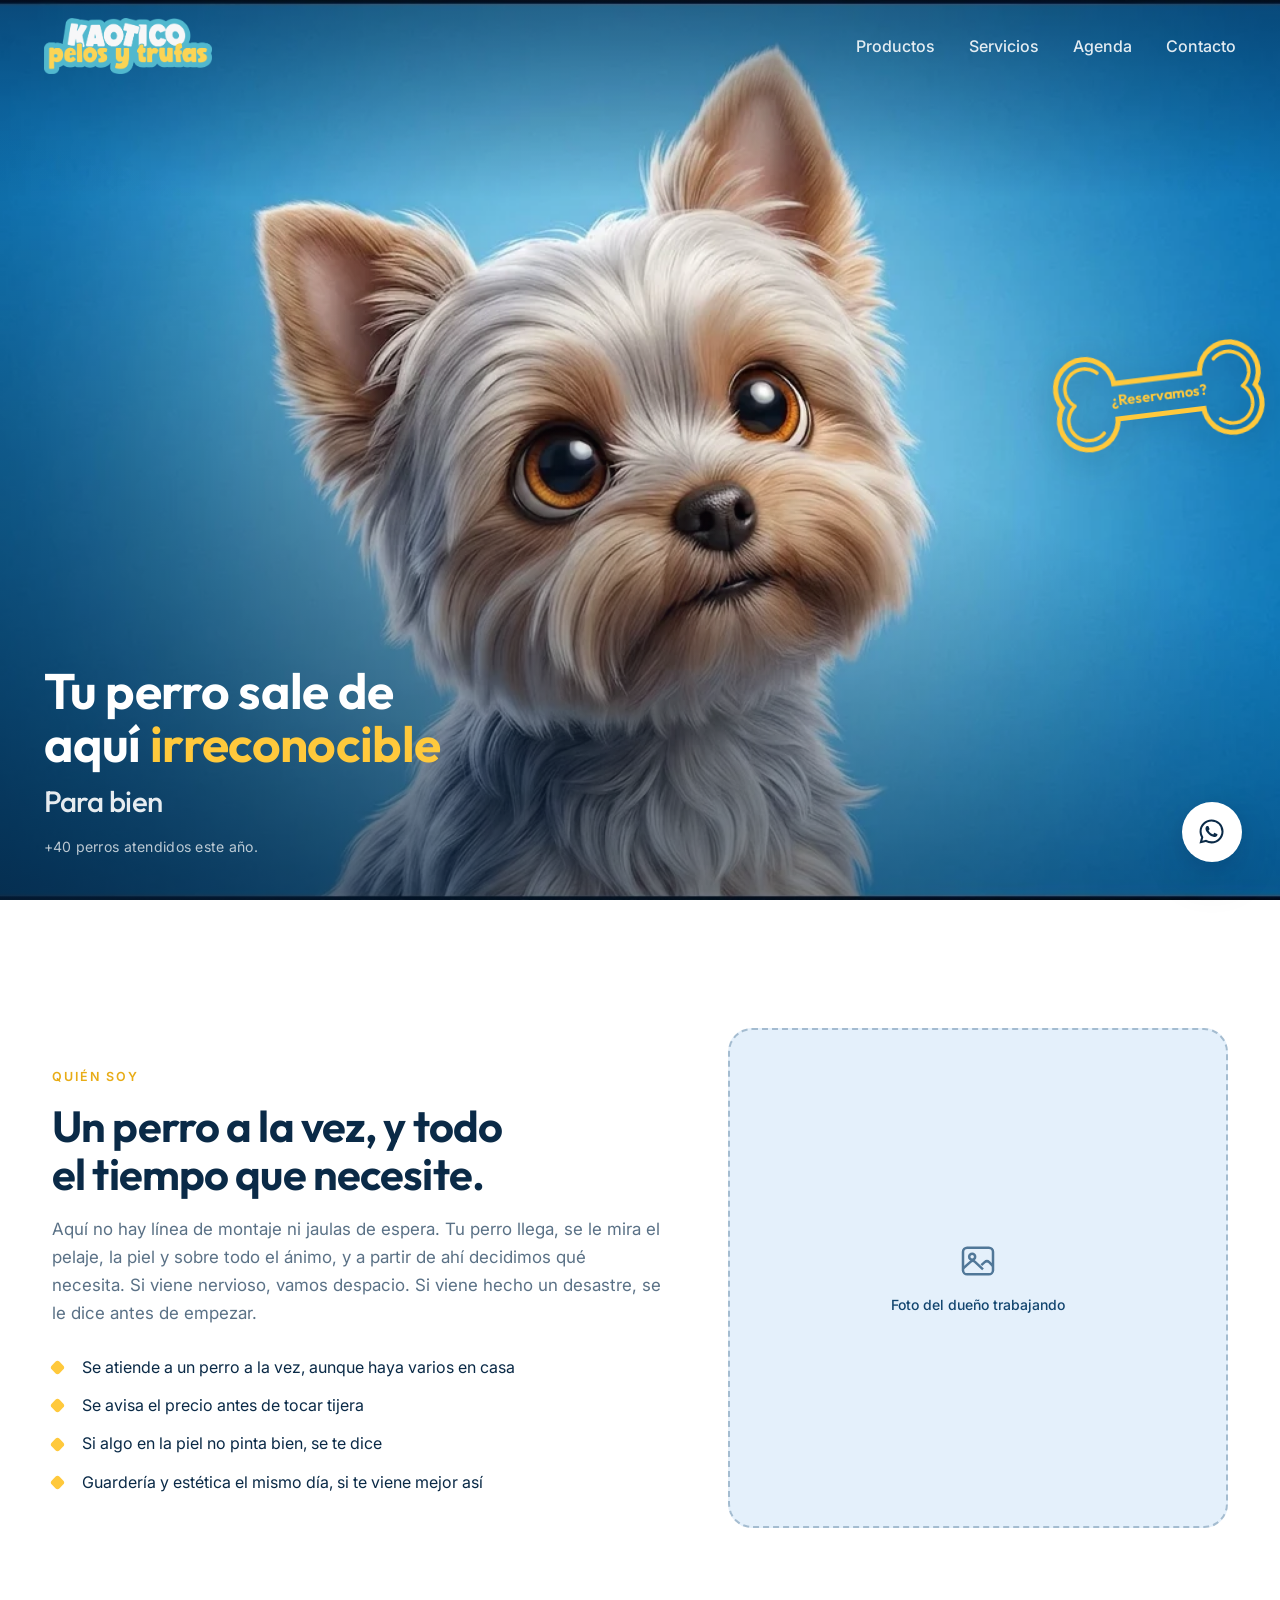
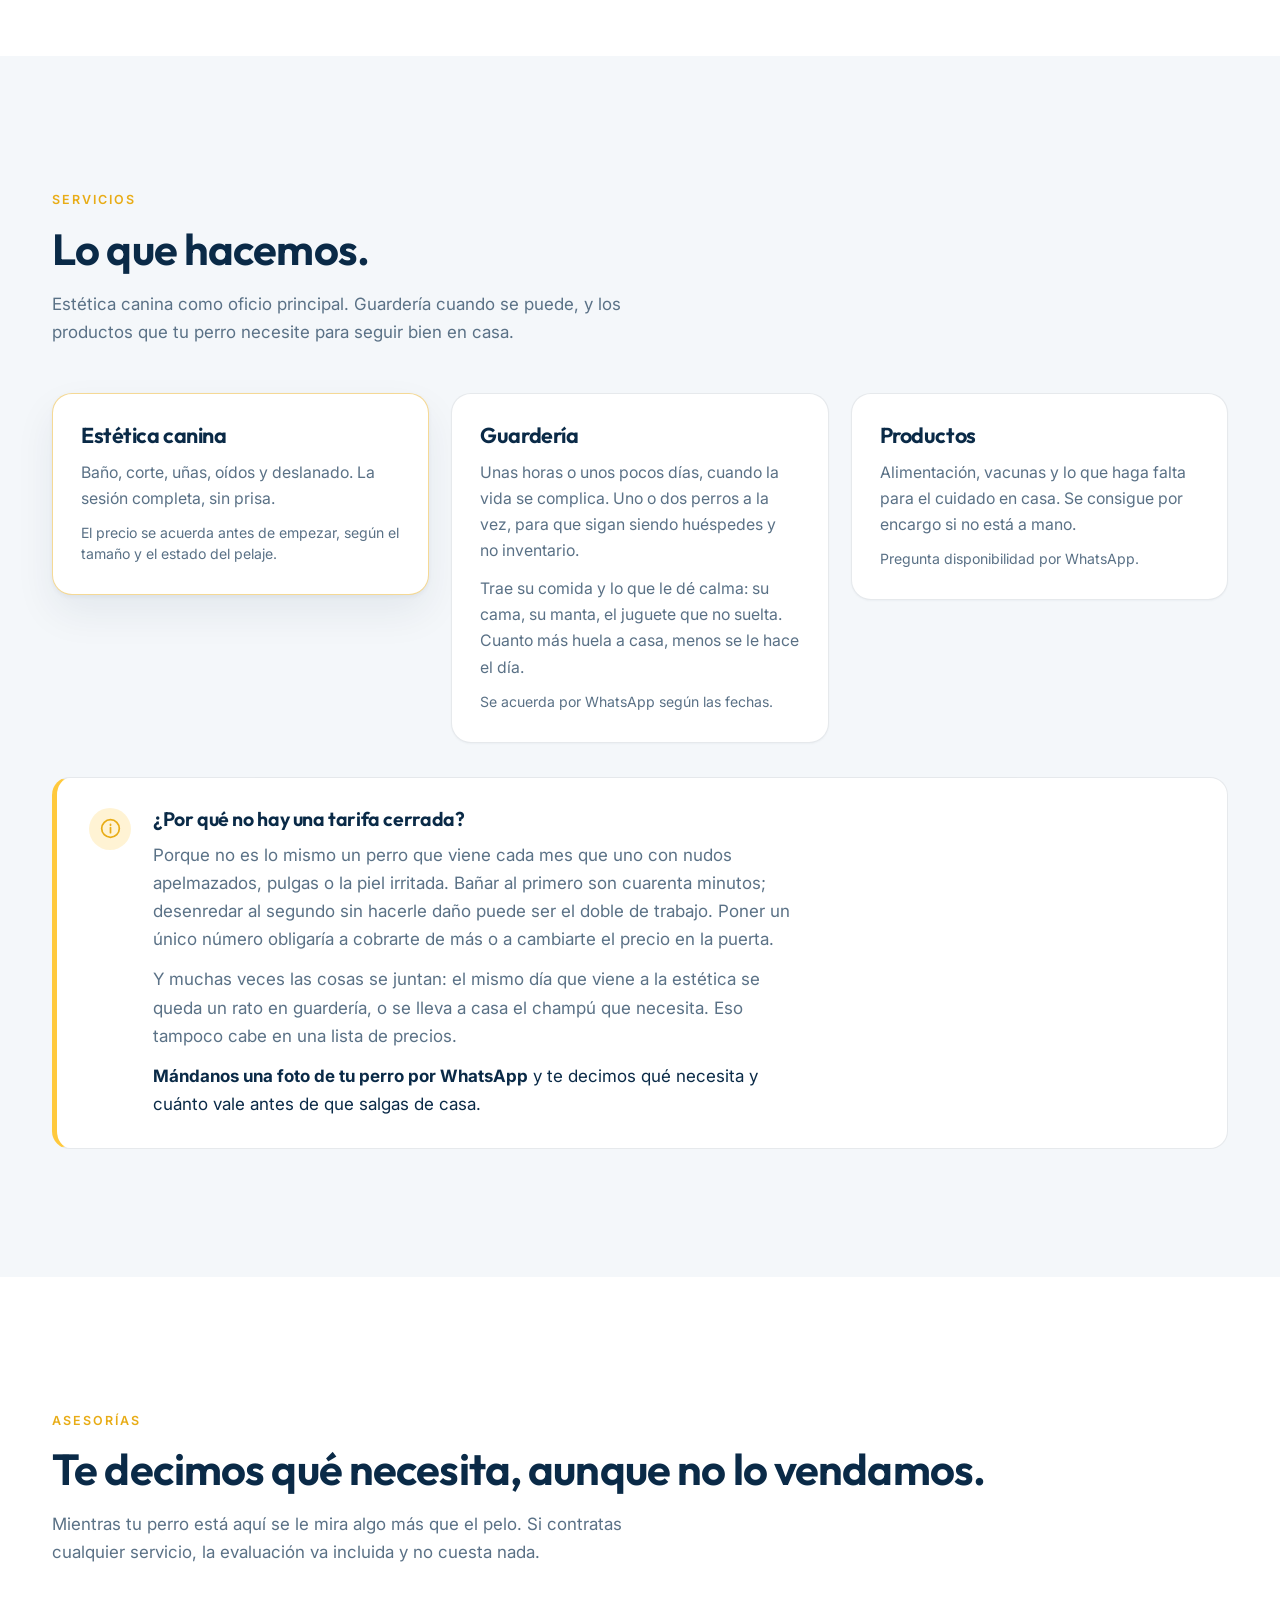
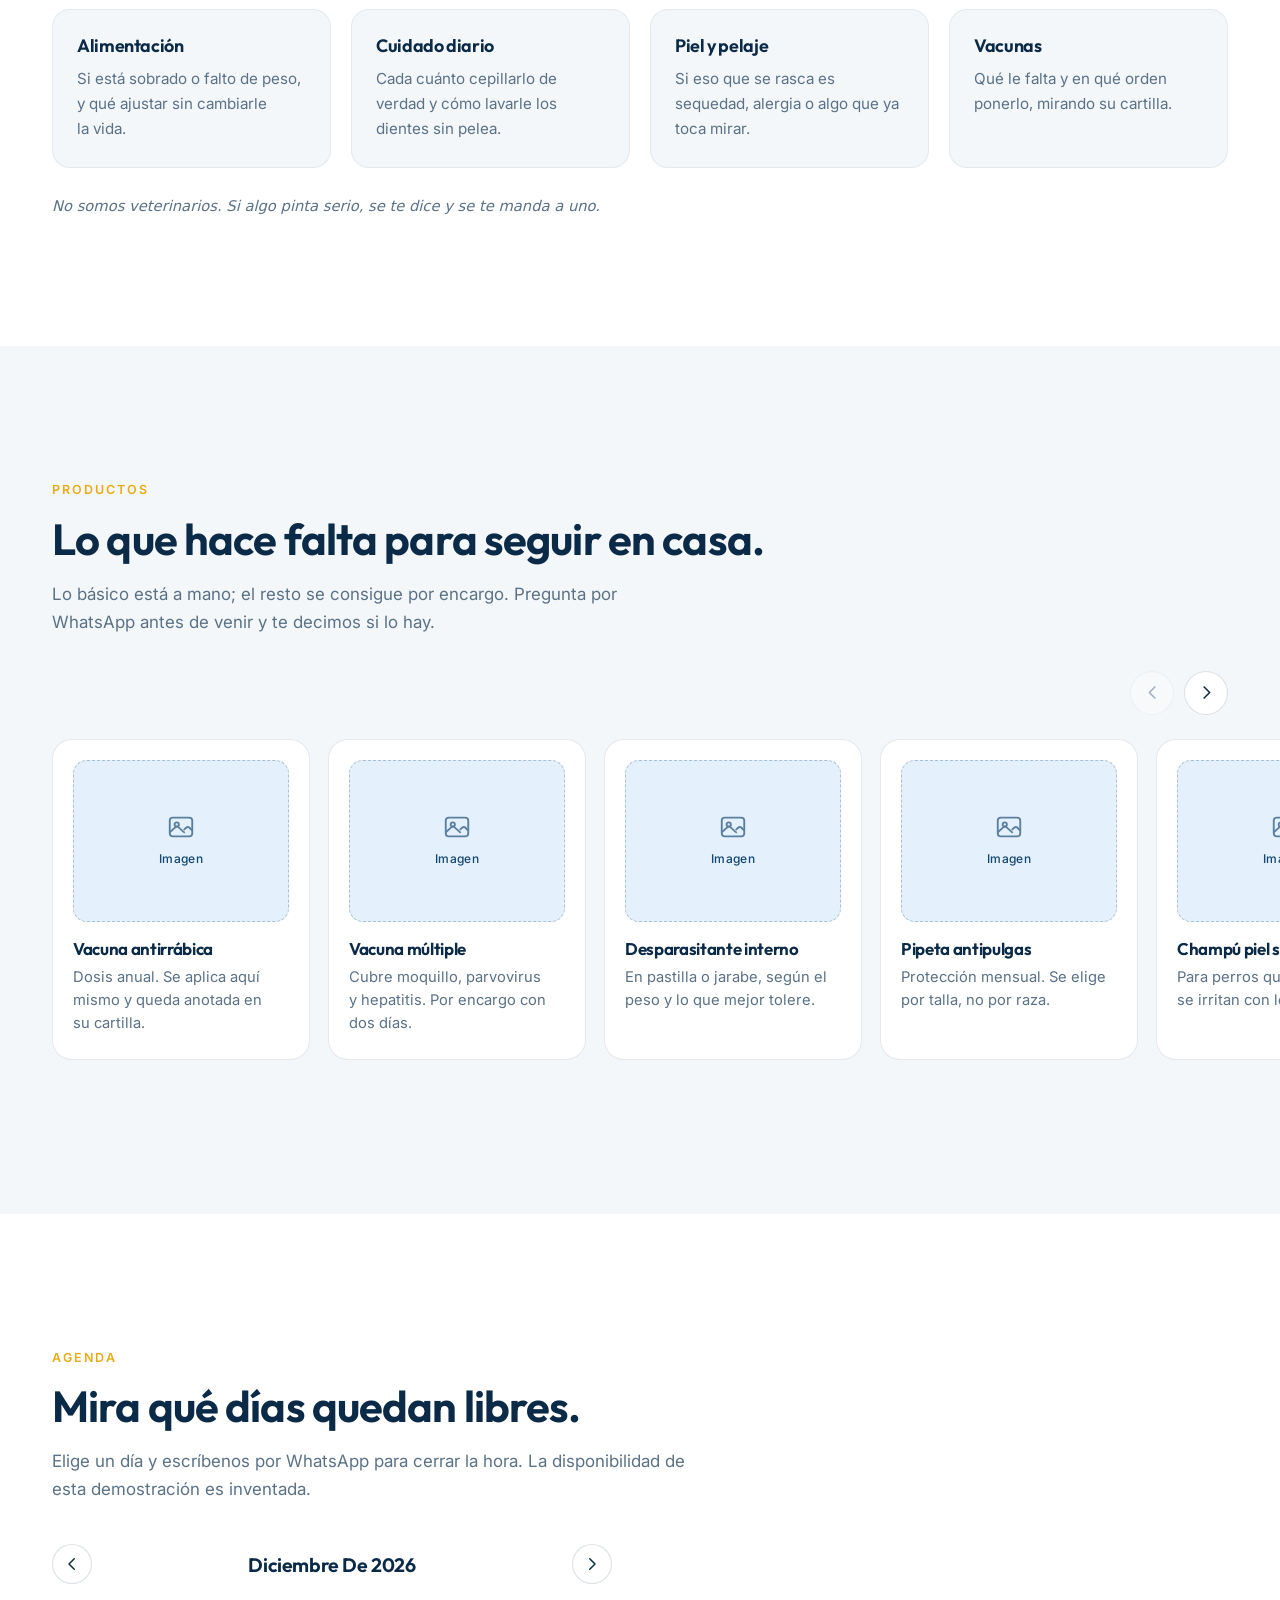
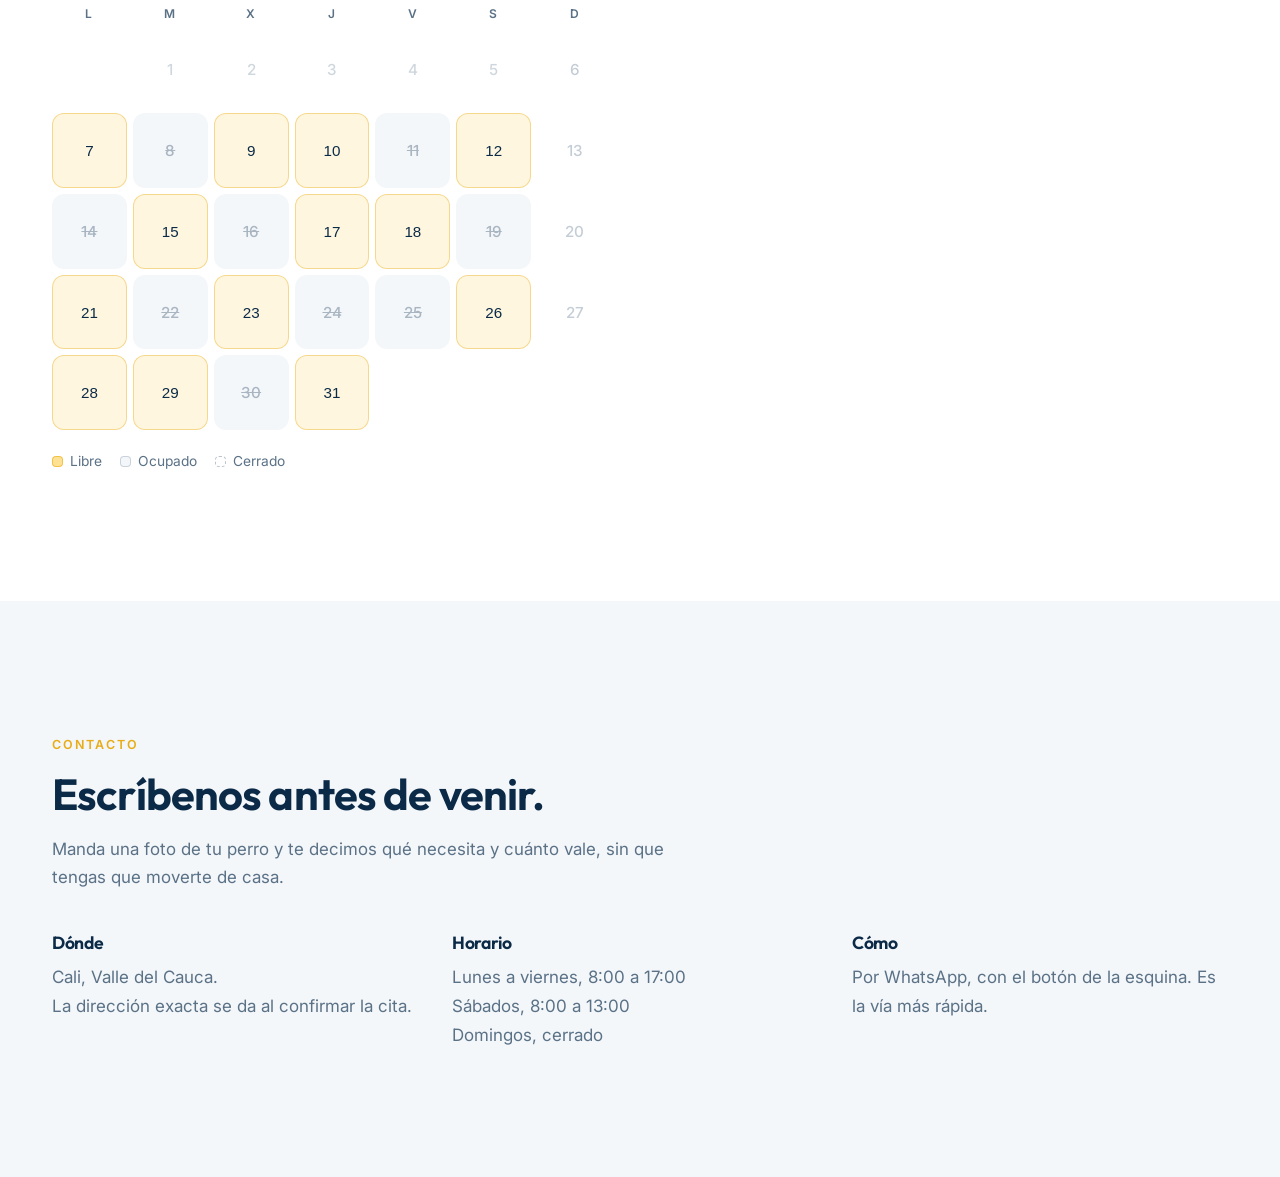
==== commit c0af1394: "Textos con su voz, y las secciones que faltaban El precio fijo desaparece: no refleja cómo cobra, qu" ====
--- a/site/index.html
+++ b/site/index.html
@@ -55,7 +55,7 @@
           <span class="linea-1">Tu perro sale de aquí <em>irreconocible</em></span>
           <span class="linea-2">Para bien</span>
         </h1>
-        <p class="linea-3">40 perros atendidos este año.</p>
+        <p class="linea-3">+40 perros atendidos este año.</p>
       </div>
     </div>
   </div>
@@ -105,7 +105,7 @@
     <div class="contenedor quien">
       <div class="quien-texto">
         <span class="rotulo">Quién soy</span>
-        <h2>Un perro cada vez, y todo el tiempo que necesite.</h2>
+        <h2>Un perro a la vez, y todo el tiempo que necesite.</h2>
         <p class="intro">
           Aquí no hay línea de montaje ni jaulas de espera. Tu perro llega, se le mira
           el pelaje, la piel y sobre todo el ánimo, y a partir de ahí decidimos qué
@@ -113,15 +113,11 @@
           se le dice antes de empezar.
         </p>
         <ul class="lista-marcas">
-          <li>Un solo perro en el local a la vez</li>
+          <li>Se atiende a un perro a la vez, aunque haya varios en casa</li>
           <li>Se avisa el precio antes de tocar tijera</li>
           <li>Si algo en la piel no pinta bien, se te dice</li>
+          <li>Guardería y estética el mismo día, si te viene mejor así</li>
         </ul>
-        <div class="pendiente">
-          <b>Falta tu voz:</b> este texto lo escribí yo a partir de cómo me describiste
-          el trabajo. Léelo y cámbialo por lo que tú dirías — esta sección funciona
-          cuando suena a la persona, no a una web.
-        </div>
       </div>
 
       <figure class="quien-foto">
@@ -151,20 +147,20 @@
         <article class="tarjeta tarjeta-destacada">
           <h3>Estética canina</h3>
           <p>Baño, corte, uñas, oídos y deslanado. La sesión completa, sin prisa.</p>
-          <p class="precio">
-            <span class="precio-desde">Perros pequeños desde</span>
-            <b>$40.000</b>
-          </p>
           <p class="precio-nota">
-            El valor final depende del estado del pelaje. Otros tamaños se cotizan.
+            El precio se acuerda antes de empezar, según el tamaño y el estado del pelaje.
           </p>
         </article>
 
         <article class="tarjeta">
           <h3>Guardería</h3>
           <p>
-            Unas horas o unos días, cuando la vida se complica. Uno o dos perros a la
-            vez, nunca más, para que sigan siendo huéspedes y no inventario.
+            Unas horas o unos pocos días, cuando la vida se complica. Uno o dos perros a
+            la vez, para que sigan siendo huéspedes y no inventario.
+          </p>
+          <p>
+            Trae su comida y lo que le dé calma: su cama, su manta, el juguete que no
+            suelta. Cuanto más huela a casa, menos se le hace el día.
           </p>
           <p class="precio-nota">Se acuerda por WhatsApp según las fechas.</p>
         </article>
@@ -197,6 +193,11 @@
             trabajo. Poner un único número obligaría a cobrarte de más o a cambiarte
             el precio en la puerta.
           </p>
+          <p>
+            Y muchas veces las cosas se juntan: el mismo día que viene a la estética se
+            queda un rato en guardería, o se lleva a casa el champú que necesita. Eso
+            tampoco cabe en una lista de precios.
+          </p>
           <p class="porque-accion">
             <b>Mándanos una foto de tu perro por WhatsApp</b> y te decimos qué necesita
             y cuánto vale antes de que salgas de casa.
@@ -206,40 +207,176 @@
     </div>
   </section>
 
-  <section class="seccion" id="productos">
+  <section class="seccion" id="asesorias">
+    <div class="contenedor">
+      <span class="rotulo">Asesorías</span>
+      <h2>Te decimos qué necesita, aunque no lo vendamos.</h2>
+      <p class="intro">
+        Mientras tu perro está aquí se le mira algo más que el pelo. Si contratas
+        cualquier servicio, la evaluación va incluida y no cuesta nada.
+      </p>
+
+      <ul class="rejilla-asesoria">
+        <li>
+          <h3>Alimentación</h3>
+          <p>Si está sobrado o falto de peso, y qué ajustar sin cambiarle la vida.</p>
+        </li>
+        <li>
+          <h3>Cuidado diario</h3>
+          <p>Cada cuánto cepillarlo de verdad y cómo lavarle los dientes sin pelea.</p>
+        </li>
+        <li>
+          <h3>Piel y pelaje</h3>
+          <p>Si eso que se rasca es sequedad, alergia o algo que ya toca mirar.</p>
+        </li>
+        <li>
+          <h3>Vacunas</h3>
+          <p>Qué le falta y en qué orden ponerlo, mirando su cartilla.</p>
+        </li>
+      </ul>
+
+      <p class="nota-suave">
+        No somos veterinarios. Si algo pinta serio, se te dice y se te manda a uno.
+      </p>
+    </div>
+  </section>
+
+  <section class="seccion seccion-gris" id="productos">
     <div class="contenedor">
       <span class="rotulo">Productos</span>
-      <h2>Alimentación, vacunas y lo que haga falta.</h2>
-      <div class="pendiente"><b>Siguiente paso:</b> catálogo y consulta por WhatsApp.</div>
-    </div>
-  </section>
-
-  <section class="seccion seccion-gris" id="agenda">
+      <h2>Lo que hace falta para seguir en casa.</h2>
+      <p class="intro">
+        Lo básico está a mano; el resto se consigue por encargo. Pregunta por WhatsApp
+        antes de venir y te decimos si lo hay.
+      </p>
+    </div>
+
+    <div class="carrusel">
+      <div class="contenedor carr-cab">
+        <button class="carr-btn" type="button" data-dir="-1" aria-label="Ver productos anteriores"><svg viewBox="0 0 24 24" fill="none" stroke="currentColor" stroke-width="2" stroke-linecap="round" stroke-linejoin="round"><path d="M15 5l-7 7 7 7"/></svg></button>
+        <button class="carr-btn" type="button" data-dir="1" aria-label="Ver más productos"><svg viewBox="0 0 24 24" fill="none" stroke="currentColor" stroke-width="2" stroke-linecap="round" stroke-linejoin="round"><path d="M9 5l7 7-7 7"/></svg></button>
+      </div>
+      <div class="carr-pista" id="pista" tabindex="0" role="region" aria-label="Catálogo de productos">
+          <article class="prod">
+            <div class="prod-img" aria-hidden="true"><svg viewBox="0 0 24 24" fill="none" stroke="currentColor" stroke-width="1.5" aria-hidden="true"><rect x="3" y="4.5" width="18" height="15" rx="2.5"/><circle cx="8.6" cy="10" r="1.7"/><path d="M3 16.2l4.4-3.9a2 2 0 0 1 2.7 0L15 16.7"/><path d="M14.2 14.3l1.9-1.7a2 2 0 0 1 2.7 0L21 14.9"/></svg><span>Imagen</span></div>
+            <h3>Vacuna antirrábica</h3>
+            <p>Dosis anual. Se aplica aquí mismo y queda anotada en su cartilla.</p>
+          </article>
+          <article class="prod">
+            <div class="prod-img" aria-hidden="true"><svg viewBox="0 0 24 24" fill="none" stroke="currentColor" stroke-width="1.5" aria-hidden="true"><rect x="3" y="4.5" width="18" height="15" rx="2.5"/><circle cx="8.6" cy="10" r="1.7"/><path d="M3 16.2l4.4-3.9a2 2 0 0 1 2.7 0L15 16.7"/><path d="M14.2 14.3l1.9-1.7a2 2 0 0 1 2.7 0L21 14.9"/></svg><span>Imagen</span></div>
+            <h3>Vacuna múltiple</h3>
+            <p>Cubre moquillo, parvovirus y hepatitis. Por encargo con dos días.</p>
+          </article>
+          <article class="prod">
+            <div class="prod-img" aria-hidden="true"><svg viewBox="0 0 24 24" fill="none" stroke="currentColor" stroke-width="1.5" aria-hidden="true"><rect x="3" y="4.5" width="18" height="15" rx="2.5"/><circle cx="8.6" cy="10" r="1.7"/><path d="M3 16.2l4.4-3.9a2 2 0 0 1 2.7 0L15 16.7"/><path d="M14.2 14.3l1.9-1.7a2 2 0 0 1 2.7 0L21 14.9"/></svg><span>Imagen</span></div>
+            <h3>Desparasitante interno</h3>
+            <p>En pastilla o jarabe, según el peso y lo que mejor tolere.</p>
+          </article>
+          <article class="prod">
+            <div class="prod-img" aria-hidden="true"><svg viewBox="0 0 24 24" fill="none" stroke="currentColor" stroke-width="1.5" aria-hidden="true"><rect x="3" y="4.5" width="18" height="15" rx="2.5"/><circle cx="8.6" cy="10" r="1.7"/><path d="M3 16.2l4.4-3.9a2 2 0 0 1 2.7 0L15 16.7"/><path d="M14.2 14.3l1.9-1.7a2 2 0 0 1 2.7 0L21 14.9"/></svg><span>Imagen</span></div>
+            <h3>Pipeta antipulgas</h3>
+            <p>Protección mensual. Se elige por talla, no por raza.</p>
+          </article>
+          <article class="prod">
+            <div class="prod-img" aria-hidden="true"><svg viewBox="0 0 24 24" fill="none" stroke="currentColor" stroke-width="1.5" aria-hidden="true"><rect x="3" y="4.5" width="18" height="15" rx="2.5"/><circle cx="8.6" cy="10" r="1.7"/><path d="M3 16.2l4.4-3.9a2 2 0 0 1 2.7 0L15 16.7"/><path d="M14.2 14.3l1.9-1.7a2 2 0 0 1 2.7 0L21 14.9"/></svg><span>Imagen</span></div>
+            <h3>Champú piel sensible</h3>
+            <p>Para perros que se rascan o se irritan con lo de siempre.</p>
+          </article>
+          <article class="prod">
+            <div class="prod-img" aria-hidden="true"><svg viewBox="0 0 24 24" fill="none" stroke="currentColor" stroke-width="1.5" aria-hidden="true"><rect x="3" y="4.5" width="18" height="15" rx="2.5"/><circle cx="8.6" cy="10" r="1.7"/><path d="M3 16.2l4.4-3.9a2 2 0 0 1 2.7 0L15 16.7"/><path d="M14.2 14.3l1.9-1.7a2 2 0 0 1 2.7 0L21 14.9"/></svg><span>Imagen</span></div>
+            <h3>Peine deslanador</h3>
+            <p>El que de verdad saca el subpelo sin tirar del que está sano.</p>
+          </article>
+          <article class="prod">
+            <div class="prod-img" aria-hidden="true"><svg viewBox="0 0 24 24" fill="none" stroke="currentColor" stroke-width="1.5" aria-hidden="true"><rect x="3" y="4.5" width="18" height="15" rx="2.5"/><circle cx="8.6" cy="10" r="1.7"/><path d="M3 16.2l4.4-3.9a2 2 0 0 1 2.7 0L15 16.7"/><path d="M14.2 14.3l1.9-1.7a2 2 0 0 1 2.7 0L21 14.9"/></svg><span>Imagen</span></div>
+            <h3>Cepillo dental canino</h3>
+            <p>Con pasta apta para perros. Nunca la de personas.</p>
+          </article>
+          <article class="prod">
+            <div class="prod-img" aria-hidden="true"><svg viewBox="0 0 24 24" fill="none" stroke="currentColor" stroke-width="1.5" aria-hidden="true"><rect x="3" y="4.5" width="18" height="15" rx="2.5"/><circle cx="8.6" cy="10" r="1.7"/><path d="M3 16.2l4.4-3.9a2 2 0 0 1 2.7 0L15 16.7"/><path d="M14.2 14.3l1.9-1.7a2 2 0 0 1 2.7 0L21 14.9"/></svg><span>Imagen</span></div>
+            <h3>Correa de paseo</h3>
+            <p>De nailon acolchado, en tres largos.</p>
+          </article>
+          <article class="prod">
+            <div class="prod-img" aria-hidden="true"><svg viewBox="0 0 24 24" fill="none" stroke="currentColor" stroke-width="1.5" aria-hidden="true"><rect x="3" y="4.5" width="18" height="15" rx="2.5"/><circle cx="8.6" cy="10" r="1.7"/><path d="M3 16.2l4.4-3.9a2 2 0 0 1 2.7 0L15 16.7"/><path d="M14.2 14.3l1.9-1.7a2 2 0 0 1 2.7 0L21 14.9"/></svg><span>Imagen</span></div>
+            <h3>Bozal de canasta</h3>
+            <p>Deja beber y jadear. El único que recomendamos para paseos largos.</p>
+          </article>
+      </div>
+    </div>
+  </section>
+
+  <section class="seccion" id="agenda">
     <div class="contenedor">
       <span class="rotulo">Agenda</span>
-      <h2>Reserva tu cita.</h2>
-      <div class="pendiente">
-        <b>Siguiente paso:</b> el calendario. Días ocupados y horarios serán inventados
-        para la demo, y hay que sustituirlos antes de que la página reciba clientes reales.
-      </div>
-    </div>
-  </section>
-
-  <section class="seccion" id="contacto">
+      <h2>Mira qué días quedan libres.</h2>
+      <p class="intro">
+        Elige un día y escríbenos por WhatsApp para cerrar la hora. La disponibilidad
+        de esta demostración es inventada.
+      </p>
+
+      <div class="cal">
+        <div class="cal-cab">
+          <button class="cal-nav" type="button" data-mes="-1" aria-label="Mes anterior"><svg viewBox="0 0 24 24" fill="none" stroke="currentColor" stroke-width="2" stroke-linecap="round" stroke-linejoin="round"><path d="M15 5l-7 7 7 7"/></svg></button>
+          <h3 id="cal-titulo" aria-live="polite">—</h3>
+          <button class="cal-nav" type="button" data-mes="1" aria-label="Mes siguiente"><svg viewBox="0 0 24 24" fill="none" stroke="currentColor" stroke-width="2" stroke-linecap="round" stroke-linejoin="round"><path d="M9 5l7 7-7 7"/></svg></button>
+        </div>
+
+        <div class="cal-marco">
+          <div class="cal-hoja" id="cal-hoja">
+            <div class="cal-semana" aria-hidden="true">
+              <span>L</span><span>M</span><span>X</span><span>J</span><span>V</span><span>S</span><span>D</span>
+            </div>
+            <div class="cal-rejilla" id="cal-rejilla"></div>
+          </div>
+        </div>
+
+        <p class="cal-leyenda">
+          <span><i class="pt libre"></i> Libre</span>
+          <span><i class="pt ocupado"></i> Ocupado</span>
+          <span><i class="pt cerrado"></i> Cerrado</span>
+        </p>
+      </div>
+    </div>
+  </section>
+
+  <section class="seccion seccion-gris" id="contacto">
     <div class="contenedor">
       <span class="rotulo">Contacto</span>
-      <h2>Escríbenos por WhatsApp.</h2>
+      <h2>Escríbenos antes de venir.</h2>
       <p class="intro">
-        Mándanos una foto de tu perro y te decimos qué necesita y cuánto vale, antes de venir.
-      </p>
-      <div class="pendiente"><b>Siguiente paso:</b> horarios, ubicación y mapa.</div>
+        Manda una foto de tu perro y te decimos qué necesita y cuánto vale, sin que
+        tengas que moverte de casa.
+      </p>
+
+      <div class="rejilla-contacto">
+        <div>
+          <h3>Dónde</h3>
+          <p>Cali, Valle del Cauca.<br>La dirección exacta se da al confirmar la cita.</p>
+        </div>
+        <div>
+          <h3>Horario</h3>
+          <p>
+            Lunes a viernes, 8:00 a 17:00<br>
+            Sábados, 8:00 a 13:00<br>
+            Domingos, cerrado
+          </p>
+        </div>
+        <div>
+          <h3>Cómo</h3>
+          <p>Por WhatsApp, con el botón de la esquina. Es la vía más rápida.</p>
+        </div>
+      </div>
     </div>
   </section>
 
 </main>
 
+<!-- Sin numero a proposito: mientras el proyecto no este acordado con el dueno,
+     su telefono no vive en el codigo. wa.me sin destinatario abre WhatsApp sin
+     revelar a quien. El numero real se pone aqui el dia que toque. -->
 <a class="wpp" href="https://wa.me/" target="_blank" rel="noopener"
-   aria-label="Escríbenos por WhatsApp">
+   aria-label="Abrir WhatsApp">
   <svg viewBox="0 0 24 24" fill="currentColor" aria-hidden="true">
     <path d="M12.04 2c-5.46 0-9.91 4.45-9.91 9.91 0 1.75.46 3.45 1.32 4.95L2.05 22l5.25-1.38a9.87 9.87 0 0 0 4.74 1.21h.01c5.46 0 9.91-4.45 9.91-9.91 0-2.65-1.03-5.14-2.9-7.01A9.82 9.82 0 0 0 12.04 2zm0 18.15h-.01a8.2 8.2 0 0 1-4.18-1.15l-.3-.18-3.11.82.83-3.04-.2-.31a8.2 8.2 0 0 1-1.26-4.38c0-4.54 3.7-8.23 8.24-8.23a8.2 8.2 0 0 1 8.23 8.24c0 4.54-3.7 8.23-8.24 8.23zm4.52-6.16c-.25-.12-1.47-.72-1.69-.81-.23-.08-.39-.12-.56.13-.16.24-.64.8-.79.97-.14.16-.29.19-.54.06-.25-.12-1.05-.39-1.99-1.23-.74-.66-1.23-1.47-1.38-1.72-.14-.25-.01-.38.11-.5.11-.11.25-.29.37-.43.13-.15.17-.25.25-.41.08-.17.04-.31-.02-.43-.06-.12-.56-1.34-.76-1.84-.2-.48-.4-.42-.56-.43h-.48c-.16 0-.43.06-.65.31-.22.25-.85.83-.85 2.03s.87 2.35.99 2.51c.12.16 1.71 2.61 4.15 3.66.58.25 1.03.4 1.39.51.58.19 1.11.16 1.53.1.47-.07 1.47-.6 1.67-1.18.21-.58.21-1.07.15-1.18-.06-.11-.22-.17-.47-.29z"/>
   </svg>
@@ -247,6 +384,7 @@
 
 <script type="module">
   import { crearGaze } from "./js/gaze.js";
+  import { crearCarrusel, crearCalendario } from "./js/ui.js";
 
   crearGaze(document.getElementById("sprite"), {
     atlasLo: "assets/atlas-lo.webp",
@@ -259,6 +397,18 @@
     idle: false,
   });
 
+  crearCarrusel(
+    document.getElementById("pista"),
+    [...document.querySelectorAll(".carr-btn")]
+  );
+
+  crearCalendario({
+    titulo:  document.getElementById("cal-titulo"),
+    rejilla: document.getElementById("cal-rejilla"),
+    hoja:    document.getElementById("cal-hoja"),
+    navs:    [...document.querySelectorAll(".cal-nav")],
+  });
+
   // La navegación se vuelve barra blanca solo cuando el hero sale de pantalla
   const nav = document.getElementById("nav");
   const hero = document.querySelector(".hero");
--- a/site/css/styles.css
+++ b/site/css/styles.css
@@ -239,7 +239,9 @@
   color: #fff;
   pointer-events: auto;
 }
+/* 'Para bien' respira: es una frase aparte, no la segunda mitad de la anterior */
 .hero-gancho h1 { display: grid; gap: 2px; }
+.linea-2 { margin-top: 14px; }
 .linea-1 {
   display: block;
   font-size: clamp(2rem, 3.9vw, 3.15rem);
@@ -410,8 +412,8 @@
 
 .quien-foto { margin: 0; }
 .hueco-foto {
-  aspect-ratio: 4 / 5;
-  border-radius: 22px;
+  aspect-ratio: 1 / 1;
+  border-radius: 24px;
   background: var(--azul-100);
   border: 2px dashed rgba(18, 69, 111, .30);
   display: grid;
@@ -519,6 +521,284 @@
   border-left: 4px solid var(--amarillo-500);
   font-size: 14.5px;
   color: var(--tinta-suave);
+}
+
+
+/* =========================================================================
+   Asesorías
+   ========================================================================= */
+
+.rejilla-asesoria {
+  list-style: none;
+  margin: 42px 0 0;
+  padding: 0;
+  display: grid;
+  grid-template-columns: repeat(4, 1fr);
+  gap: 20px;
+}
+.rejilla-asesoria li {
+  padding: 26px 24px;
+  border-radius: 18px;
+  background: var(--gris-100);
+  border: 1px solid rgba(10, 42, 71, .07);
+}
+.rejilla-asesoria h3 { font-size: 1.12rem; }
+.rejilla-asesoria p {
+  margin-top: 10px;
+  font-size: .95rem;
+  color: var(--tinta-suave);
+  text-wrap: pretty;
+}
+.nota-suave {
+  margin-top: 26px;
+  font-size: .92rem;
+  color: var(--tinta-suave);
+  font-style: italic;
+}
+
+/* =========================================================================
+   Productos — carrusel de una fila
+   ========================================================================= */
+
+.carrusel { margin-top: 34px; }
+.carr-cab {
+  display: flex;
+  justify-content: flex-end;
+  gap: 10px;
+  margin-bottom: 18px;
+}
+.carr-btn {
+  width: 44px; height: 44px;
+  display: grid; place-items: center;
+  border: 1px solid rgba(10, 42, 71, .14);
+  border-radius: 50%;
+  background: var(--blanco);
+  color: var(--azul-900);
+  cursor: pointer;
+  transition: background .18s ease, border-color .18s ease, transform .18s ease;
+}
+.carr-btn svg { width: 19px; height: 19px; }
+.carr-btn:hover { background: var(--azul-100); border-color: rgba(10, 42, 71, .22); }
+.carr-btn:active { transform: scale(.94); }
+.carr-btn[disabled] { opacity: .35; cursor: default; }
+.carr-btn[disabled]:hover { background: var(--blanco); }
+
+/* La pista se desborda a proposito hasta el borde de la pantalla: cortar las
+   tarjetas en el margen del contenedor insinua que hay mas a los lados. */
+.carr-pista {
+  display: flex;
+  gap: 18px;
+  overflow-x: auto;
+  scroll-behavior: smooth;
+  scroll-snap-type: x mandatory;
+  scrollbar-width: none;
+  --inset-pista: max(24px, calc((100vw - var(--ancho)) / 2 + 32px));
+  padding: 6px var(--inset-pista) 26px;
+  /* sin esto el scroll-snap alinea la primera tarjeta con el borde del
+     contenedor y se come el relleno: arrancaba pegada al canto de la pantalla */
+  scroll-padding-inline: var(--inset-pista);
+}
+.carr-pista::-webkit-scrollbar { display: none; }
+@media (prefers-reduced-motion: reduce) {
+  .carr-pista { scroll-behavior: auto; }
+}
+
+.prod {
+  position: relative;
+  overflow: hidden;
+  flex: 0 0 258px;
+  scroll-snap-align: start;
+  padding: 20px 20px 24px;
+  border-radius: 20px;
+  background: var(--blanco);
+  border: 1px solid rgba(10, 42, 71, .10);
+  transition: transform .32s cubic-bezier(.2, .7, .3, 1),
+              box-shadow .32s ease, border-color .32s ease;
+}
+/* El reflejo: una banda clara que cruza la tarjeta al pasar por encima. */
+.prod::after {
+  content: "";
+  position: absolute;
+  inset: -40%;
+  pointer-events: none;
+  background: linear-gradient(115deg,
+    transparent 34%,
+    rgba(255, 255, 255, .85) 46%,
+    rgba(255, 255, 255, .30) 54%,
+    transparent 66%);
+  transform: translateX(-130%);
+  transition: transform .75s cubic-bezier(.3, .6, .3, 1);
+}
+.prod:hover, .prod:focus-within {
+  transform: translateY(-5px) scale(1.02);
+  border-color: rgba(232, 172, 22, .45);
+  box-shadow: 0 6px 18px rgba(10, 42, 71, .10), 0 22px 48px rgba(10, 42, 71, .12);
+}
+.prod:hover::after, .prod:focus-within::after { transform: translateX(130%); }
+@media (prefers-reduced-motion: reduce) {
+  .prod, .prod::after { transition: none; }
+  .prod:hover { transform: none; }
+}
+
+.prod-img {
+  aspect-ratio: 4 / 3;
+  border-radius: 14px;
+  background: var(--azul-100);
+  border: 1px dashed rgba(18, 69, 111, .28);
+  display: grid;
+  place-content: center;
+  justify-items: center;
+  gap: 7px;
+  color: var(--azul-700);
+  margin-bottom: 18px;
+}
+.prod-img svg { width: 30px; height: 30px; opacity: .65; }
+.prod-img span { font-size: 12px; font-weight: 500; letter-spacing: .04em; }
+.prod h3 { font-size: 1.06rem; }
+.prod p {
+  margin-top: 8px;
+  font-size: .92rem;
+  line-height: 1.55;
+  color: var(--tinta-suave);
+  text-wrap: pretty;
+}
+
+/* =========================================================================
+   Agenda — calendario
+   ========================================================================= */
+
+.cal {
+  margin-top: 40px;
+  max-width: 560px;
+}
+.cal-cab {
+  display: flex;
+  align-items: center;
+  gap: 14px;
+  margin-bottom: 20px;
+}
+.cal-cab h3 {
+  flex: 1;
+  text-align: center;
+  font-size: 1.22rem;
+  text-transform: capitalize;
+}
+.cal-nav {
+  width: 40px; height: 40px;
+  display: grid; place-items: center;
+  border: 1px solid rgba(10, 42, 71, .14);
+  border-radius: 50%;
+  background: var(--blanco);
+  color: var(--azul-900);
+  cursor: pointer;
+  transition: background .18s ease, transform .18s ease;
+}
+.cal-nav svg { width: 18px; height: 18px; }
+.cal-nav:hover { background: var(--azul-100); }
+.cal-nav:active { transform: scale(.94); }
+
+/* La hoja gira sobre su canto, como cuando pasas una pagina y la dejas
+   detras de la siguiente. La perspectiva vive en el marco. */
+.cal-marco { perspective: 1500px; }
+.cal-hoja {
+  transform-origin: left center;
+  transition: transform .26s cubic-bezier(.4, 0, .6, 1), opacity .26s ease;
+}
+.cal-hoja[data-vuelta="sale-adelante"] {
+  transform-origin: left center;
+  transform: rotateY(-34deg) translateZ(-60px);
+  opacity: 0;
+}
+.cal-hoja[data-vuelta="entra-adelante"] {
+  transform-origin: right center;
+  transform: rotateY(26deg) translateZ(-40px);
+  opacity: 0;
+  transition: none;
+}
+.cal-hoja[data-vuelta="sale-atras"] {
+  transform-origin: right center;
+  transform: rotateY(34deg) translateZ(-60px);
+  opacity: 0;
+}
+.cal-hoja[data-vuelta="entra-atras"] {
+  transform-origin: left center;
+  transform: rotateY(-26deg) translateZ(-40px);
+  opacity: 0;
+  transition: none;
+}
+@media (prefers-reduced-motion: reduce) {
+  .cal-hoja, .cal-hoja[data-vuelta] { transition: opacity .18s ease; transform: none; }
+}
+
+.cal-semana, .cal-rejilla {
+  display: grid;
+  grid-template-columns: repeat(7, 1fr);
+  gap: 6px;
+}
+.cal-semana {
+  margin-bottom: 8px;
+  font-size: 12px;
+  font-weight: 600;
+  letter-spacing: .08em;
+  color: var(--tinta-suave);
+  text-align: center;
+}
+.cal-dia {
+  aspect-ratio: 1 / 1;
+  display: grid;
+  place-items: center;
+  border-radius: 12px;
+  font-size: .95rem;
+  font-weight: 500;
+  border: 1px solid transparent;
+}
+.cal-dia.vacio { border: 0; }
+.cal-dia.libre {
+  background: rgba(255, 201, 60, .16);
+  border-color: rgba(232, 172, 22, .40);
+  color: var(--azul-900);
+  cursor: pointer;
+  transition: background .16s ease, transform .16s ease;
+}
+.cal-dia.libre:hover { background: rgba(255, 201, 60, .34); transform: translateY(-2px); }
+.cal-dia.ocupado {
+  background: var(--gris-100);
+  color: #a9b6c2;
+  text-decoration: line-through;
+}
+.cal-dia.cerrado { color: #c4cdd6; }
+/* pasado: ni tachado ni gris de 'ocupado', solo apagado */
+.cal-dia.pasado { color: #cfd7de; }
+
+.cal-leyenda {
+  margin-top: 20px;
+  display: flex;
+  flex-wrap: wrap;
+  gap: 18px;
+  font-size: .86rem;
+  color: var(--tinta-suave);
+}
+.cal-leyenda span { display: inline-flex; align-items: center; gap: 7px; }
+.pt { width: 11px; height: 11px; border-radius: 4px; display: inline-block; }
+.pt.libre { background: rgba(255, 201, 60, .55); border: 1px solid rgba(232, 172, 22, .6); }
+.pt.ocupado { background: var(--gris-100); border: 1px solid rgba(10, 42, 71, .18); }
+.pt.cerrado { background: transparent; border: 1px dashed rgba(10, 42, 71, .28); }
+
+/* =========================================================================
+   Contacto
+   ========================================================================= */
+
+.rejilla-contacto {
+  margin-top: 42px;
+  display: grid;
+  grid-template-columns: repeat(3, 1fr);
+  gap: 24px;
+}
+.rejilla-contacto h3 { font-size: 1.1rem; }
+.rejilla-contacto p {
+  margin-top: 10px;
+  color: var(--tinta-suave);
+  line-height: 1.7;
 }
 
 /* =========================================================================
@@ -583,6 +863,9 @@
   .hueso { color: var(--amarillo-600); }
   .hueso span { color: var(--azul-900); }
 
+  .rejilla-asesoria { grid-template-columns: repeat(2, 1fr); }
+  .rejilla-contacto { grid-template-columns: 1fr; gap: 28px; }
+  .carr-pista { --inset-pista: 22px; }
   .quien { grid-template-columns: 1fr; }
   .quien-foto { max-width: 330px; }
   .tarjetas { grid-template-columns: 1fr; gap: 16px; margin-top: 34px; }
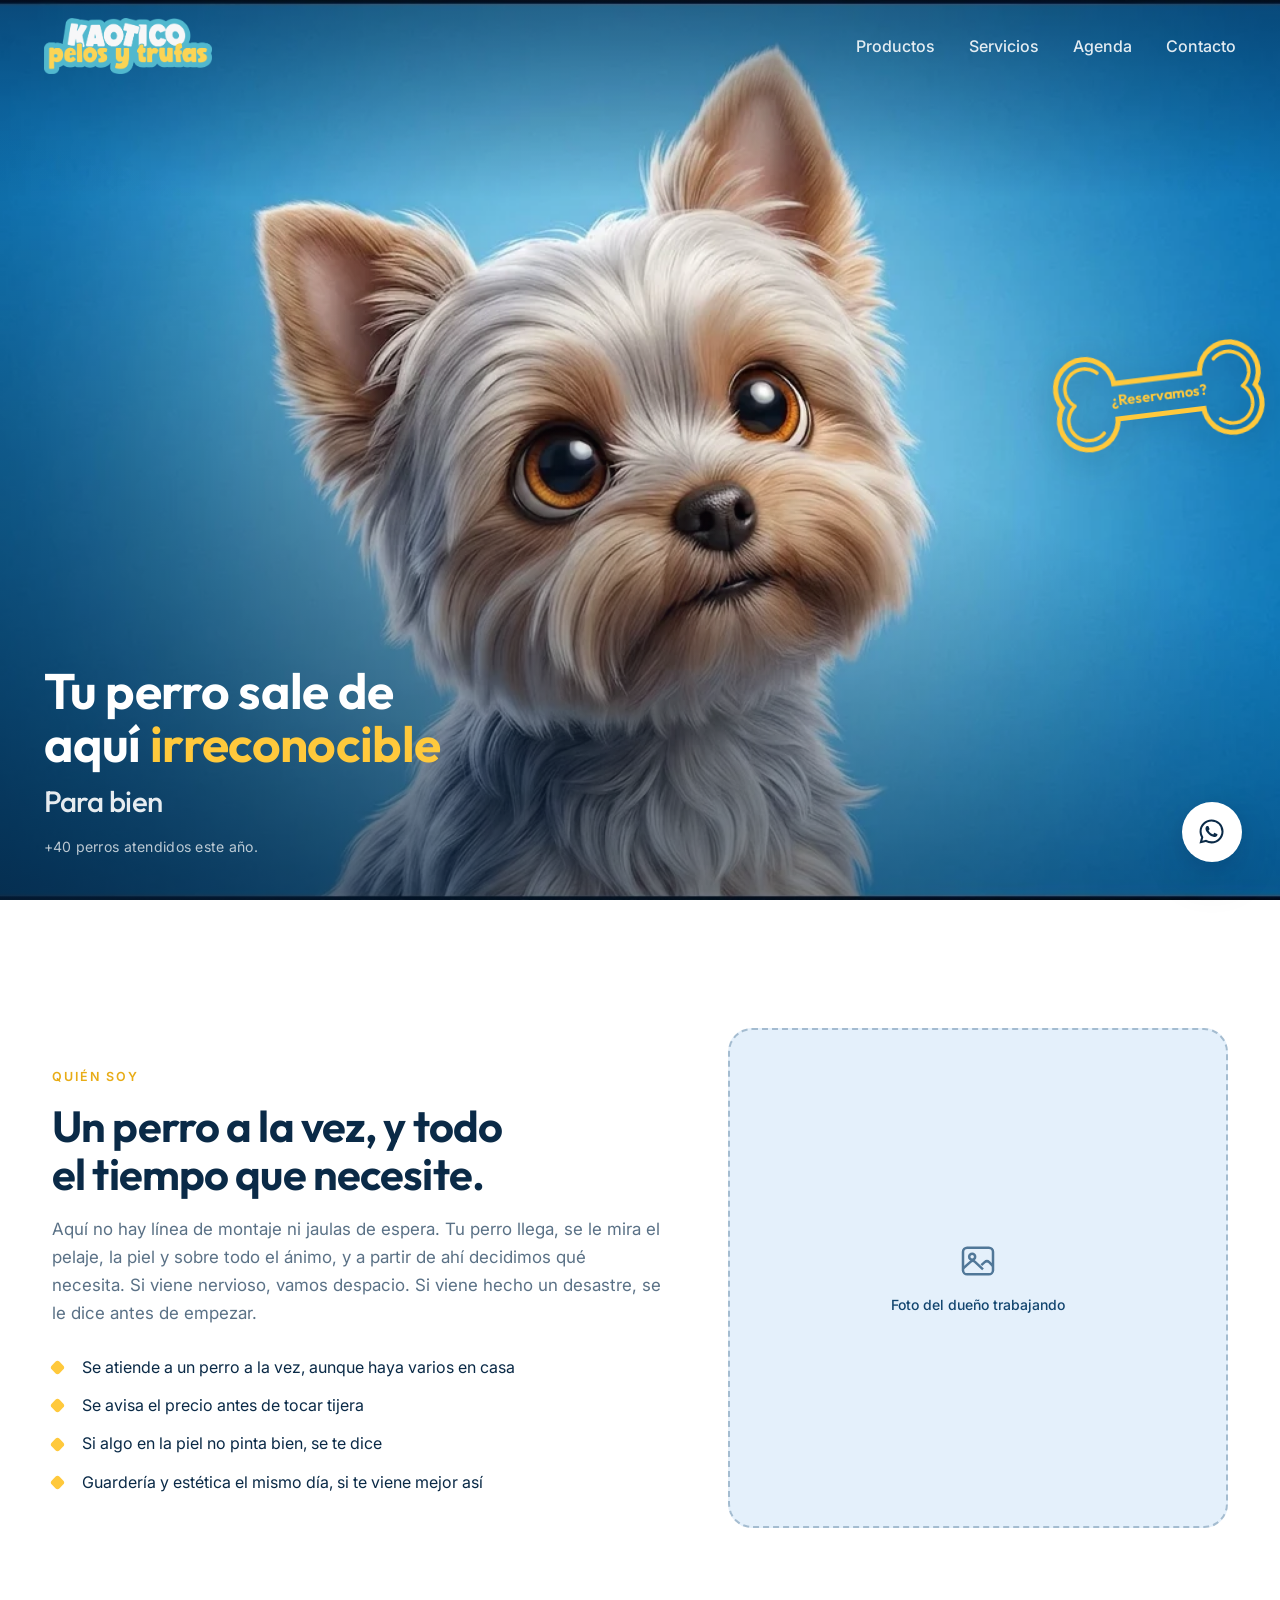
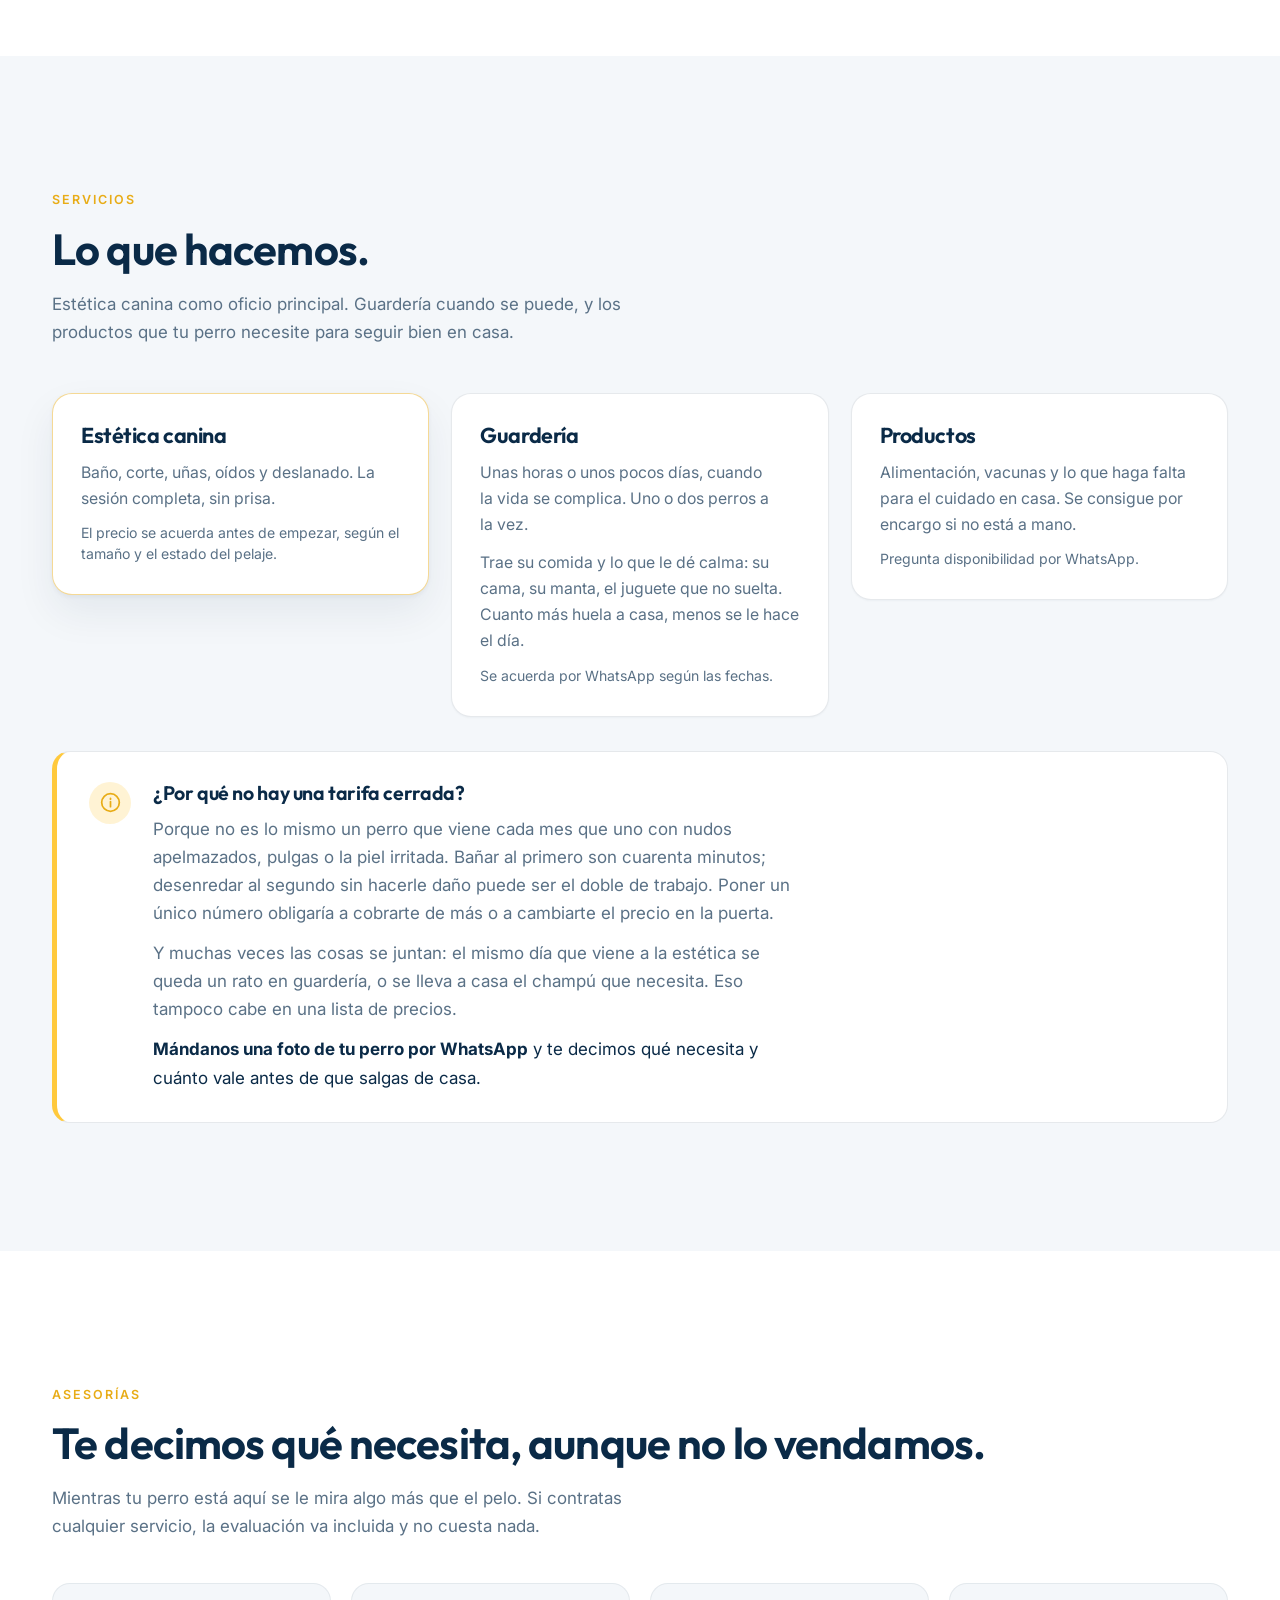
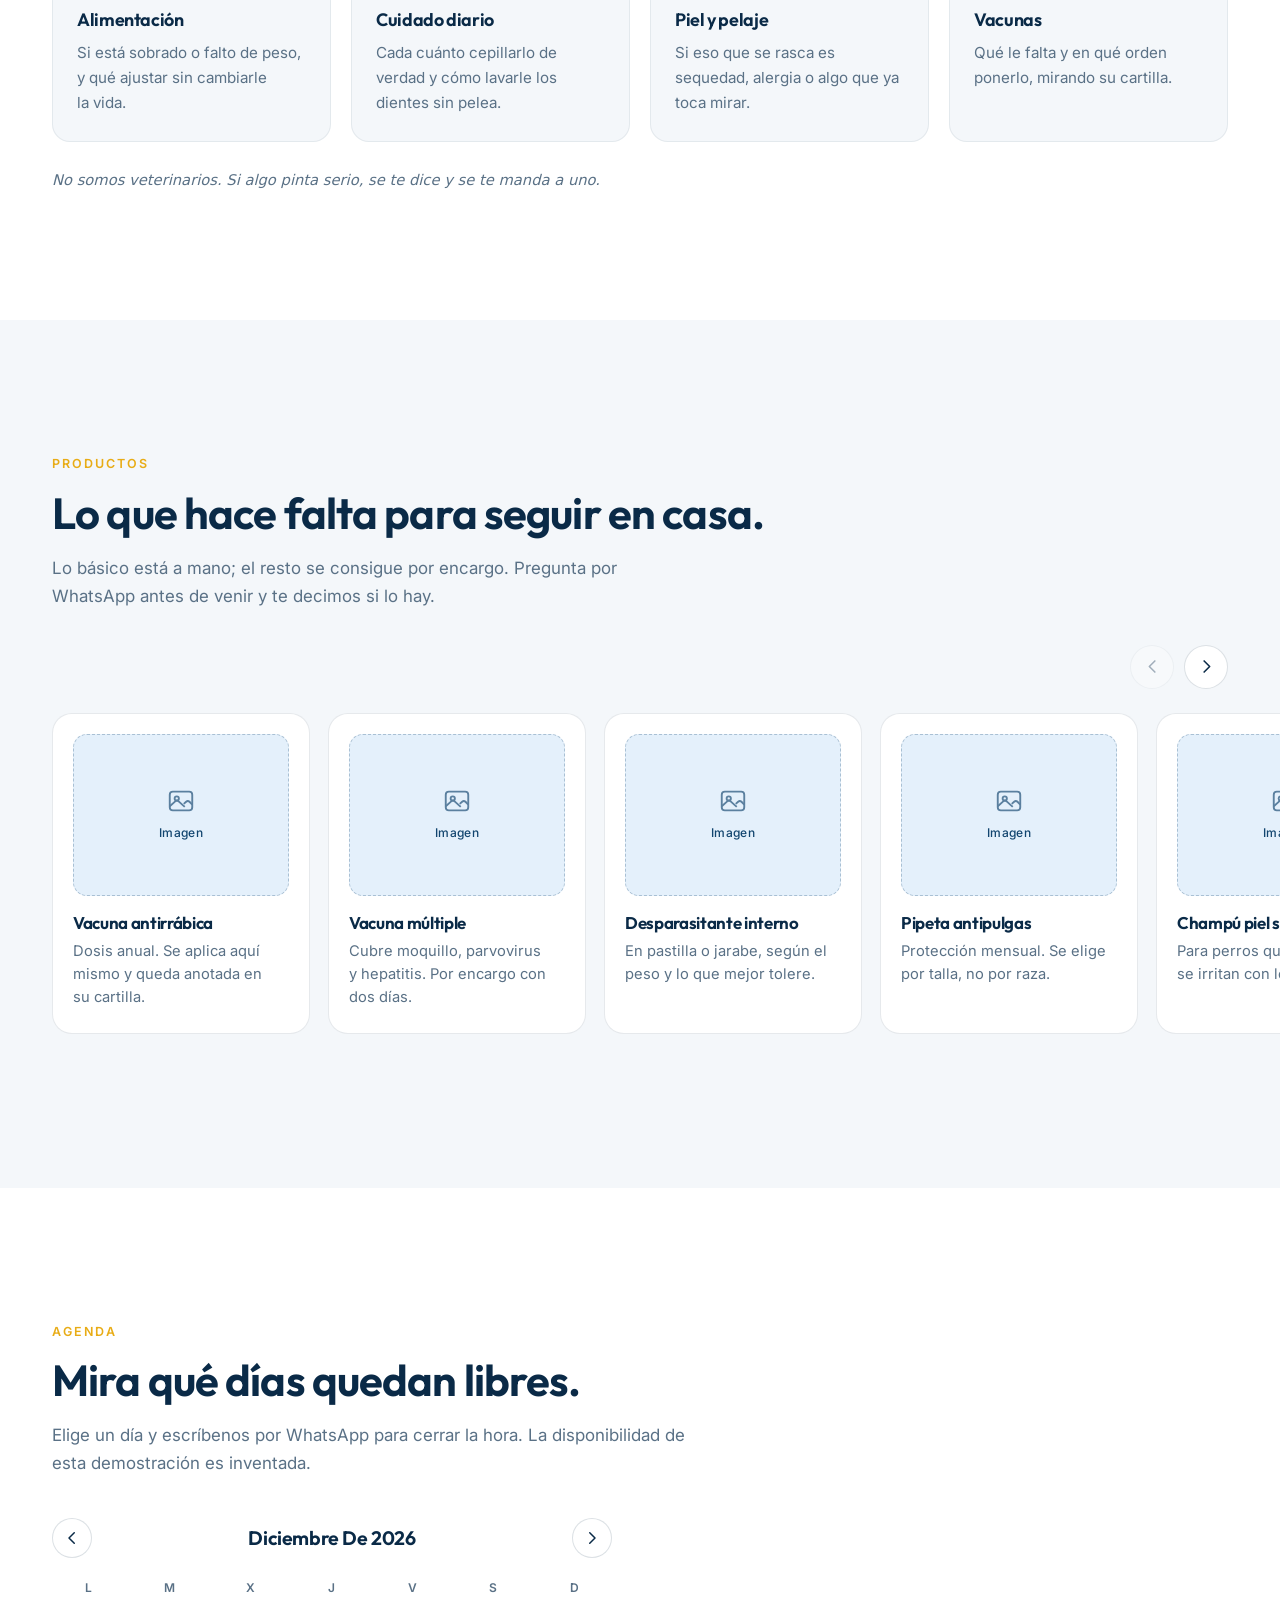
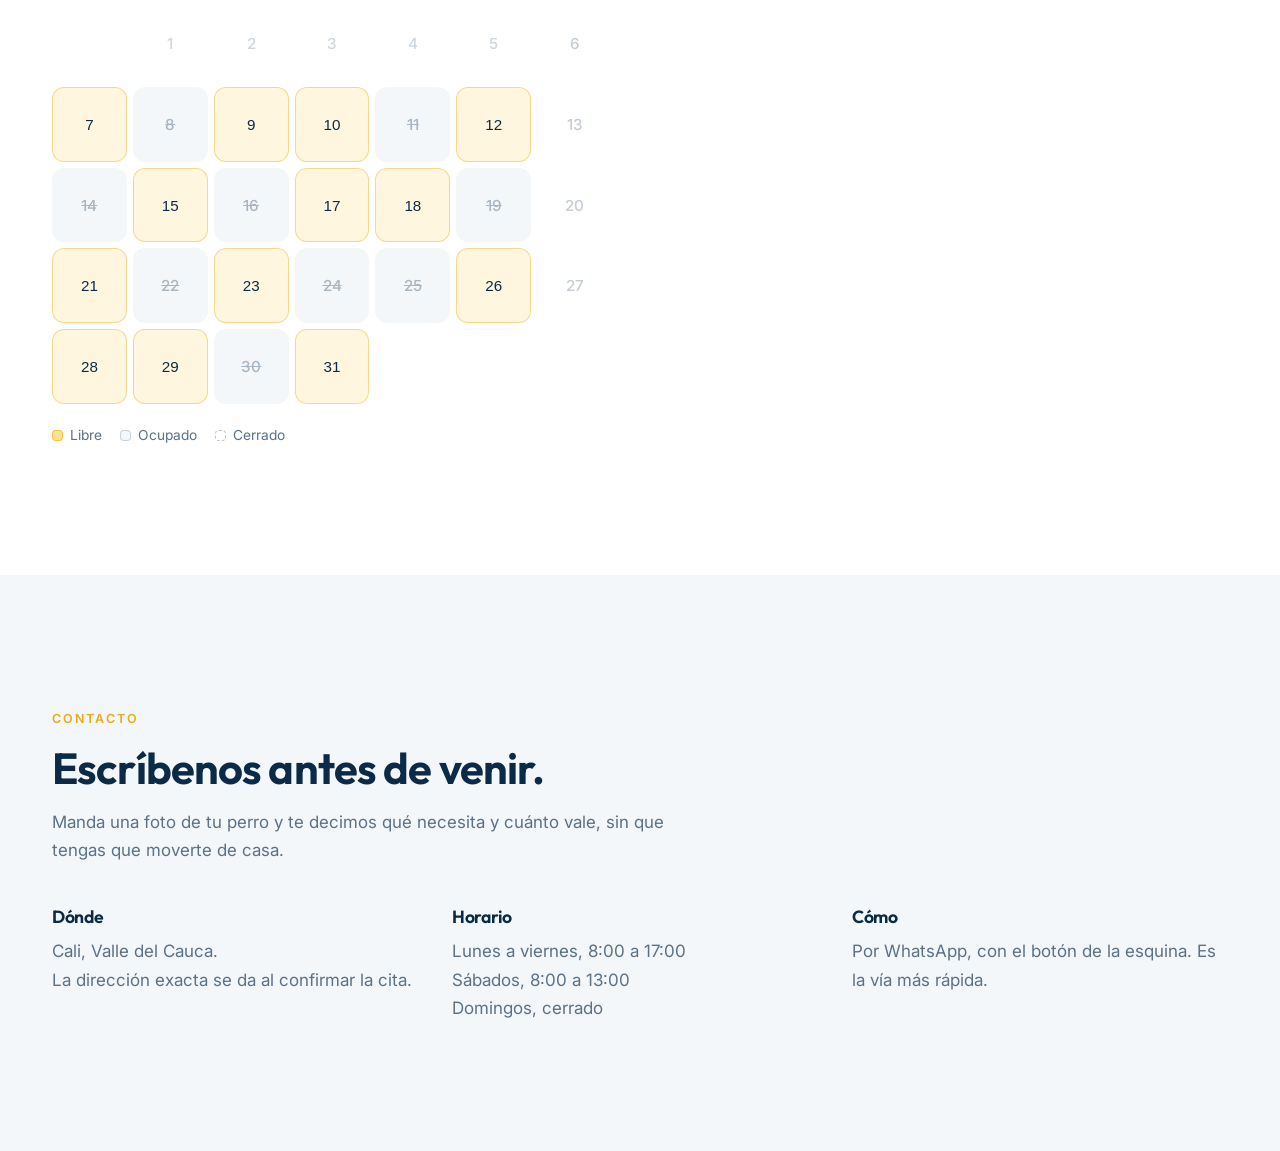
==== commit 3fa7403a: "Fuera 'huéspedes y no inventario' de guardería Co-Authored-By: Claude Opus 5 <noreply@anthropic.com>" ====
--- a/site/index.html
+++ b/site/index.html
@@ -155,8 +155,8 @@
         <article class="tarjeta">
           <h3>Guardería</h3>
           <p>
-            Unas horas o unos pocos días, cuando la vida se complica. Uno o dos perros a
-            la vez, para que sigan siendo huéspedes y no inventario.
+            Unas horas o unos pocos días, cuando la vida se complica. Uno o dos perros
+            a la vez.
           </p>
           <p>
             Trae su comida y lo que le dé calma: su cama, su manta, el juguete que no
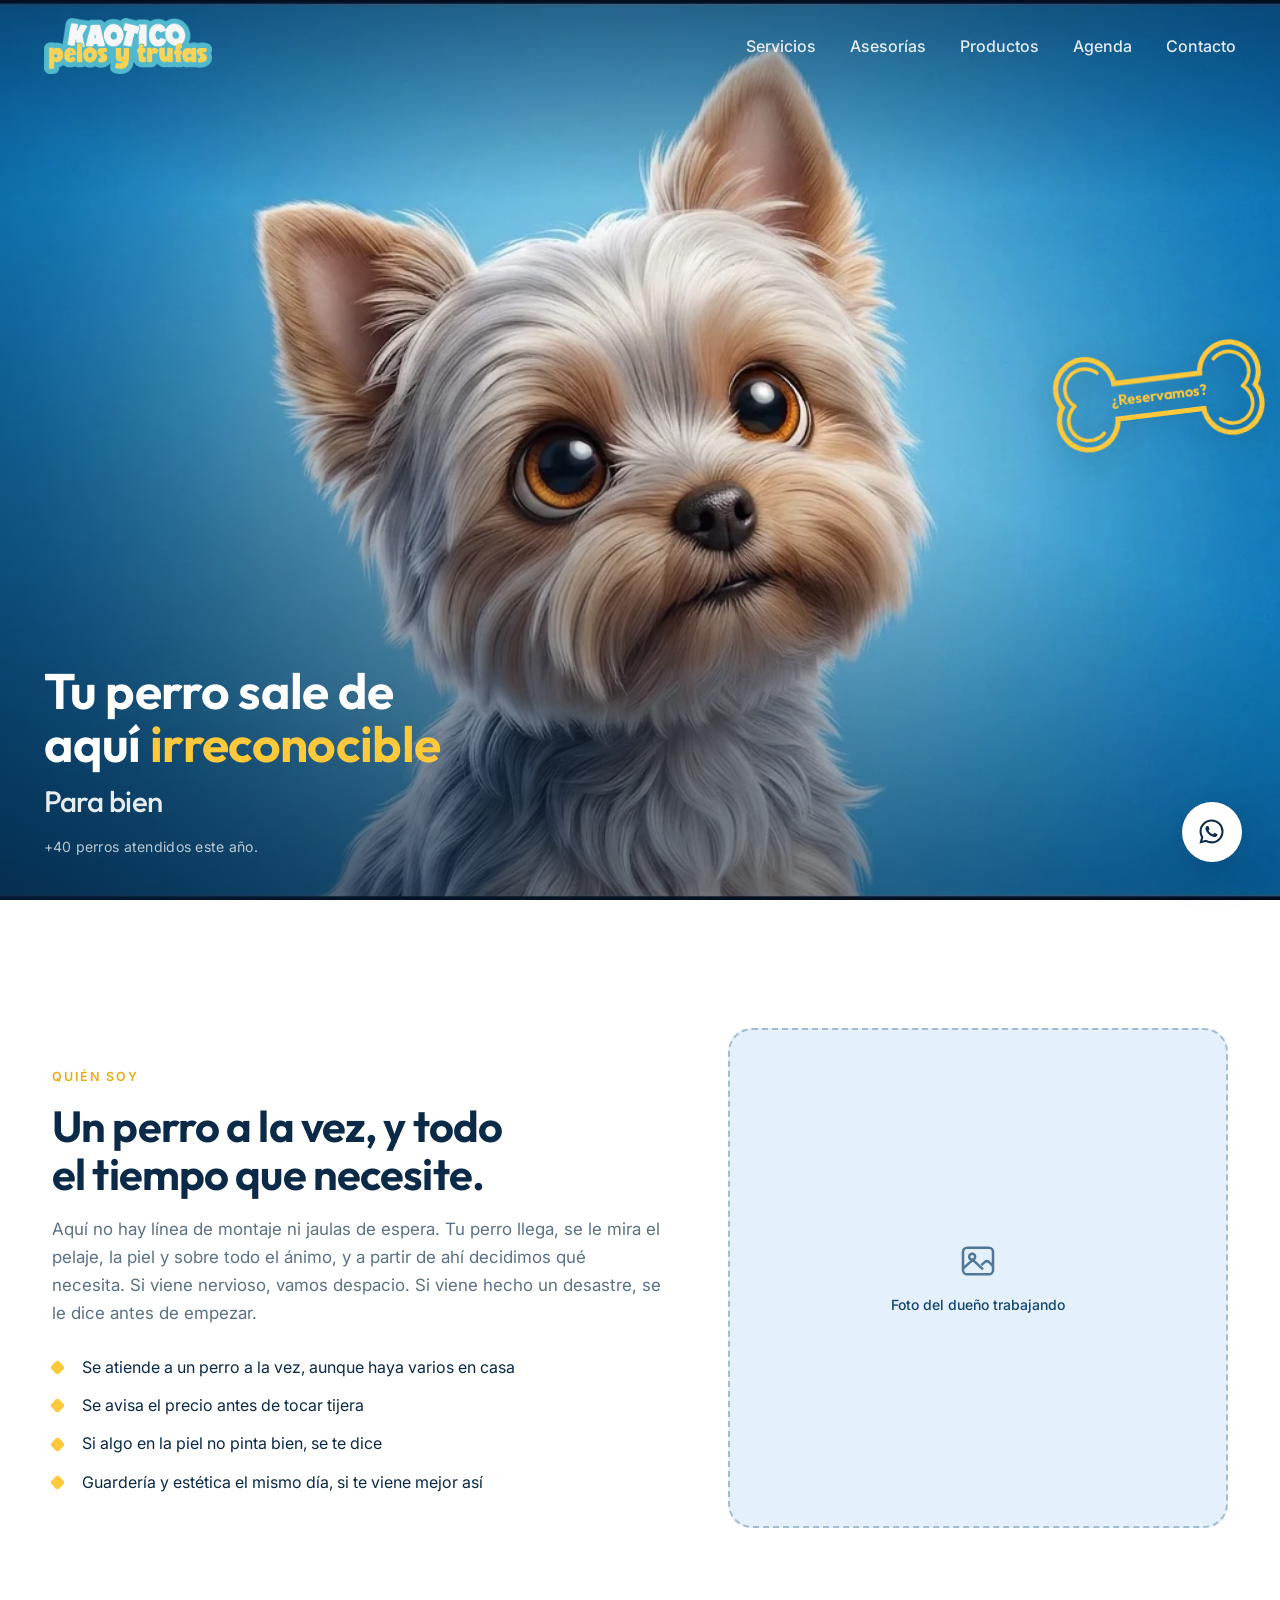
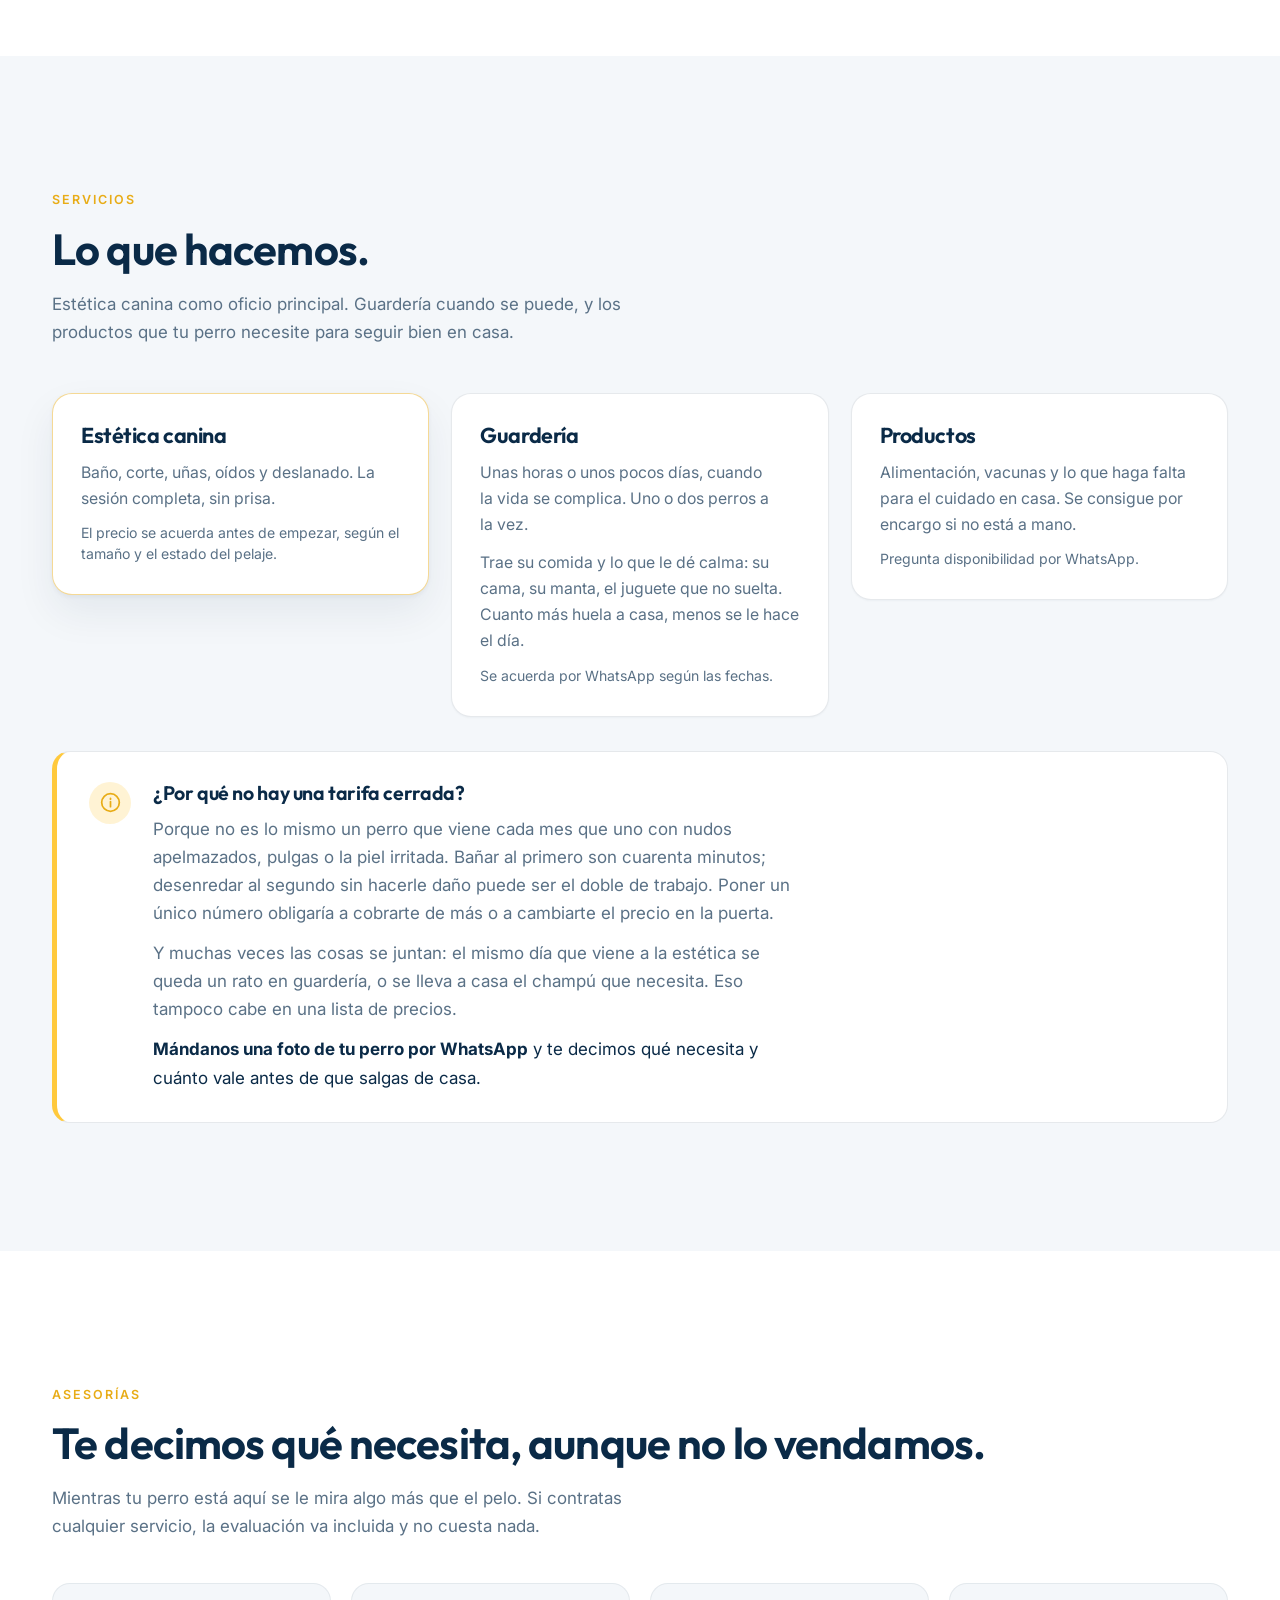
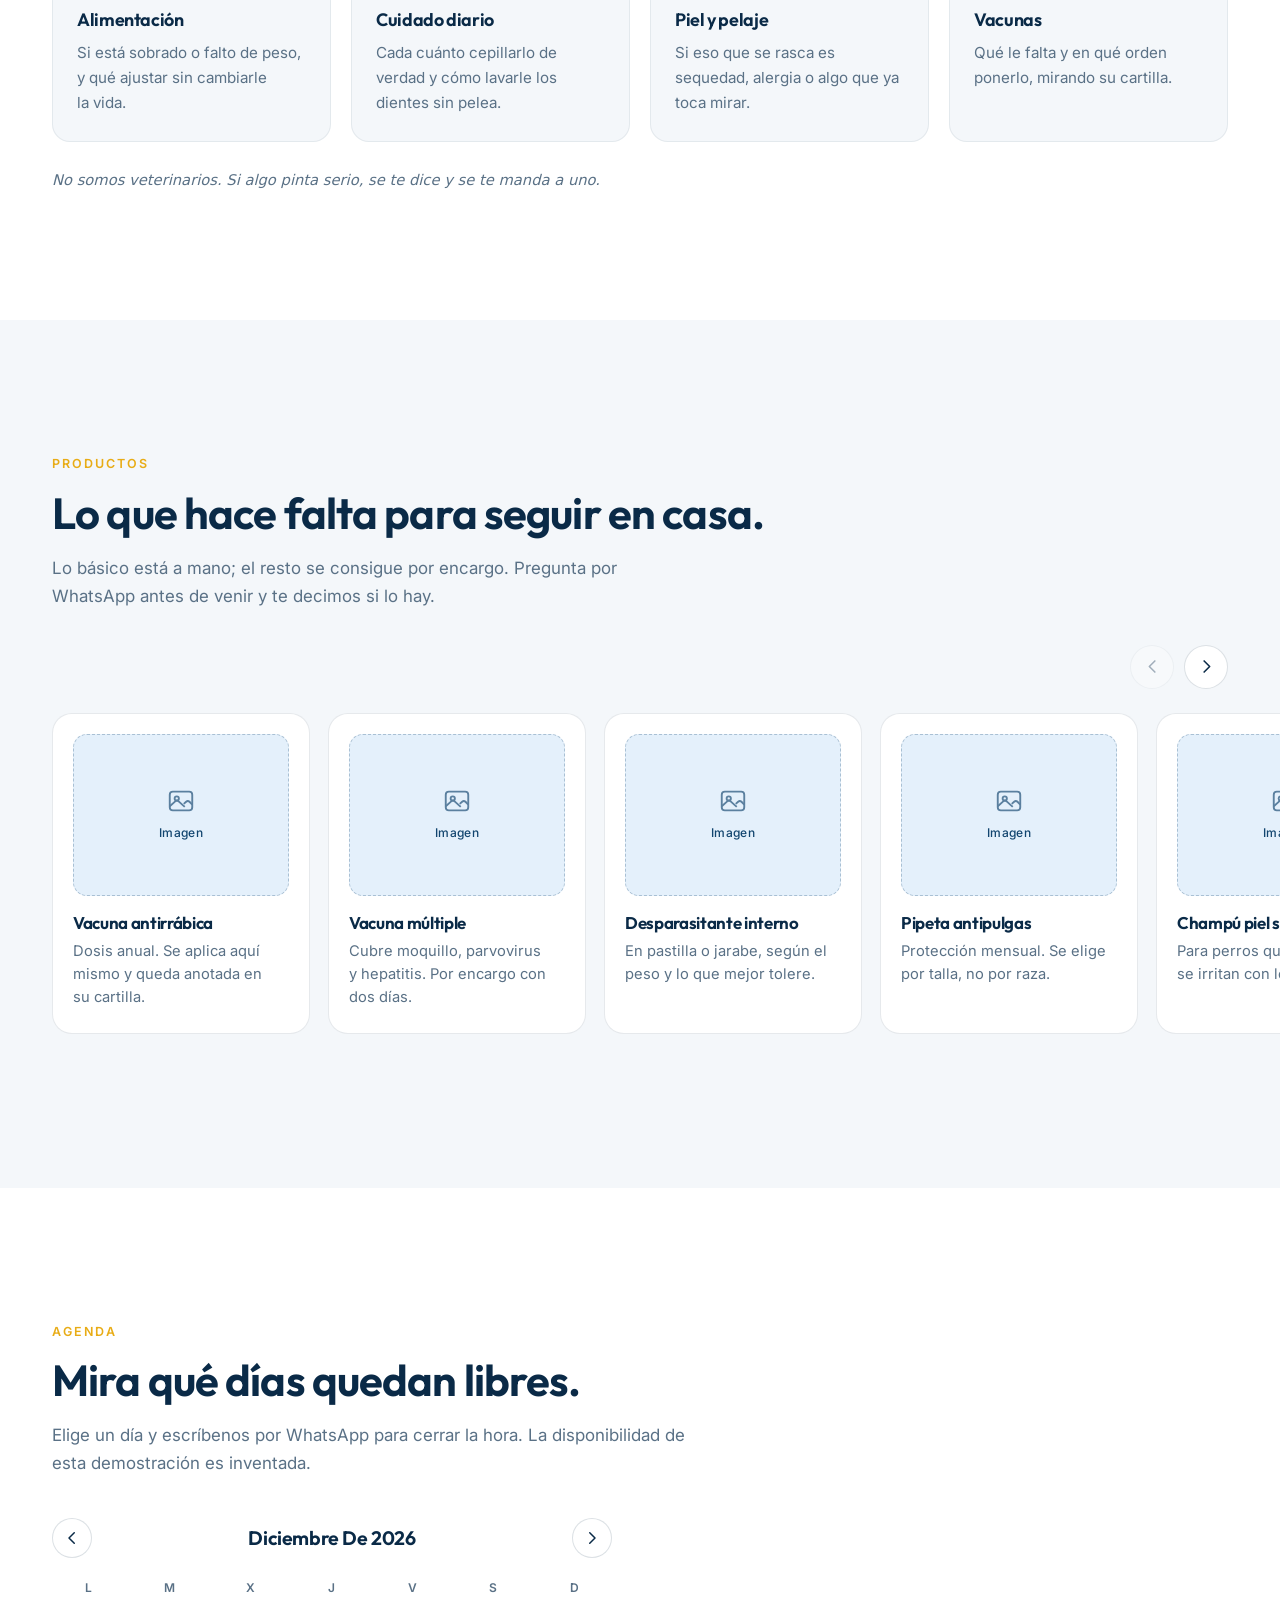
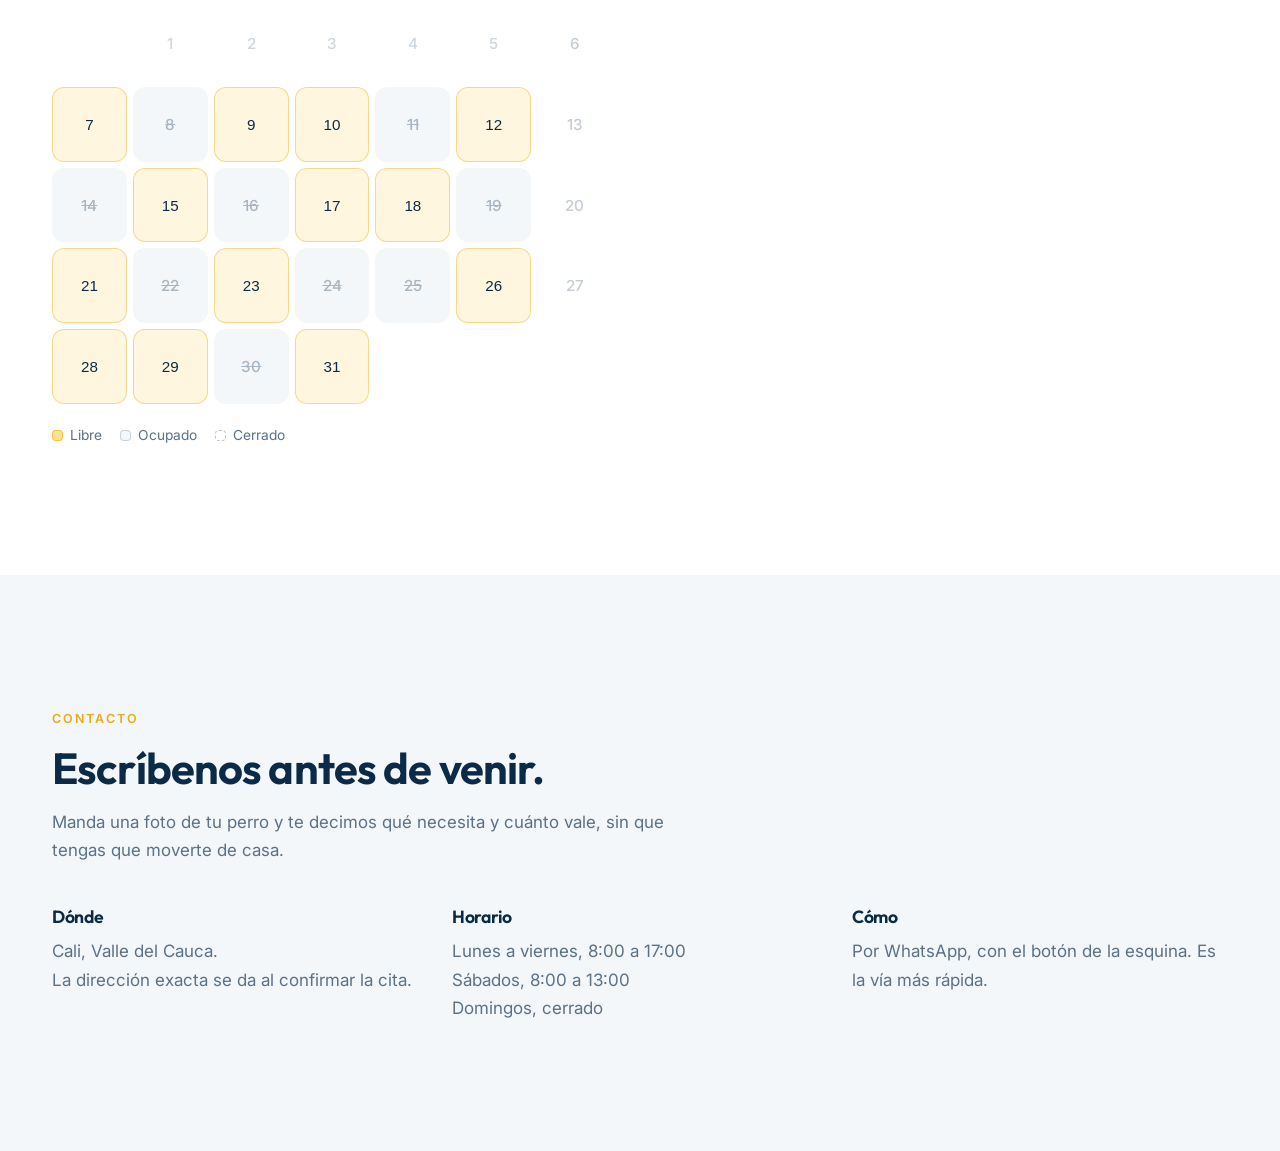
==== commit 0bd0f8ab: "Asesorías entra en la navegación De paso los enlaces siguen el orden en que aparecen las secciones a" ====
--- a/site/index.html
+++ b/site/index.html
@@ -27,8 +27,9 @@
     </a>
 
     <div class="enlaces">
+      <a href="#servicios">Servicios</a>
+      <a href="#asesorias">Asesorías</a>
       <a href="#productos">Productos</a>
-      <a href="#servicios">Servicios</a>
       <a href="#agenda">Agenda</a>
       <a href="#contacto">Contacto</a>
     </div>
